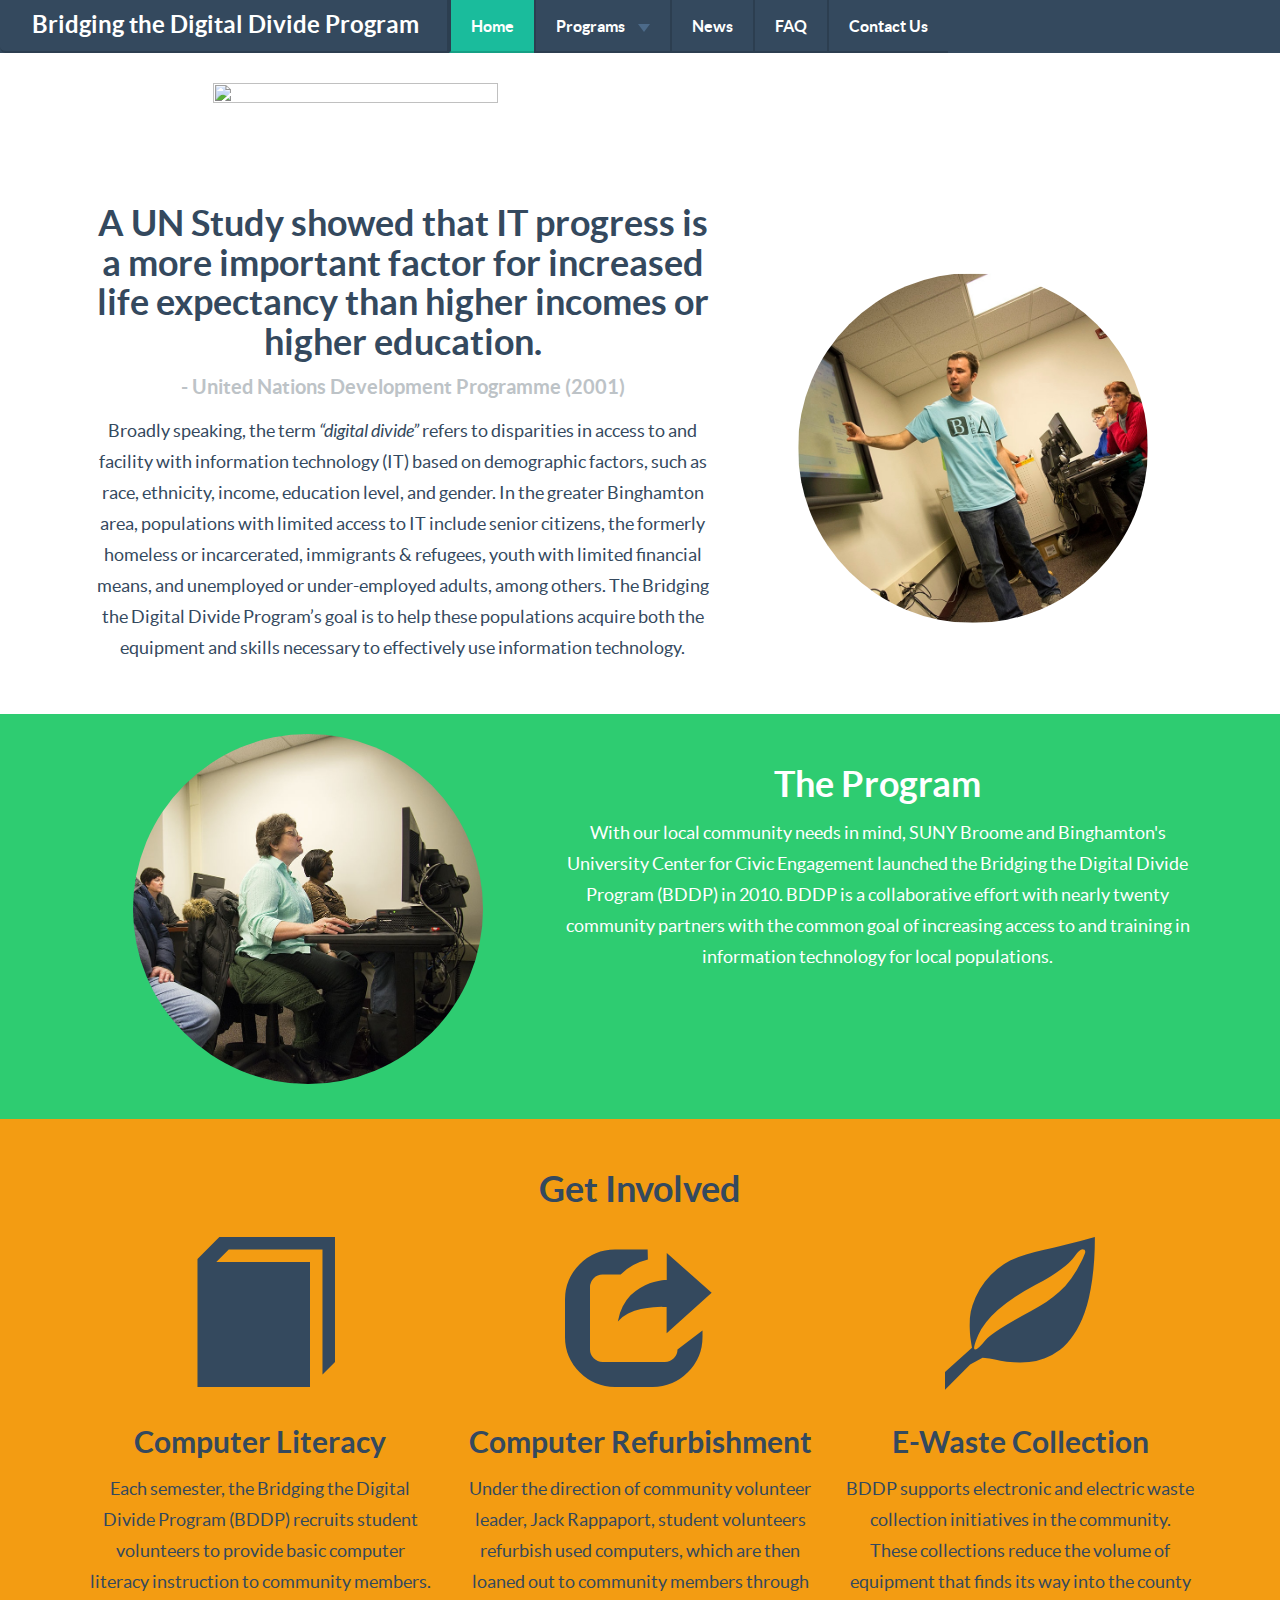
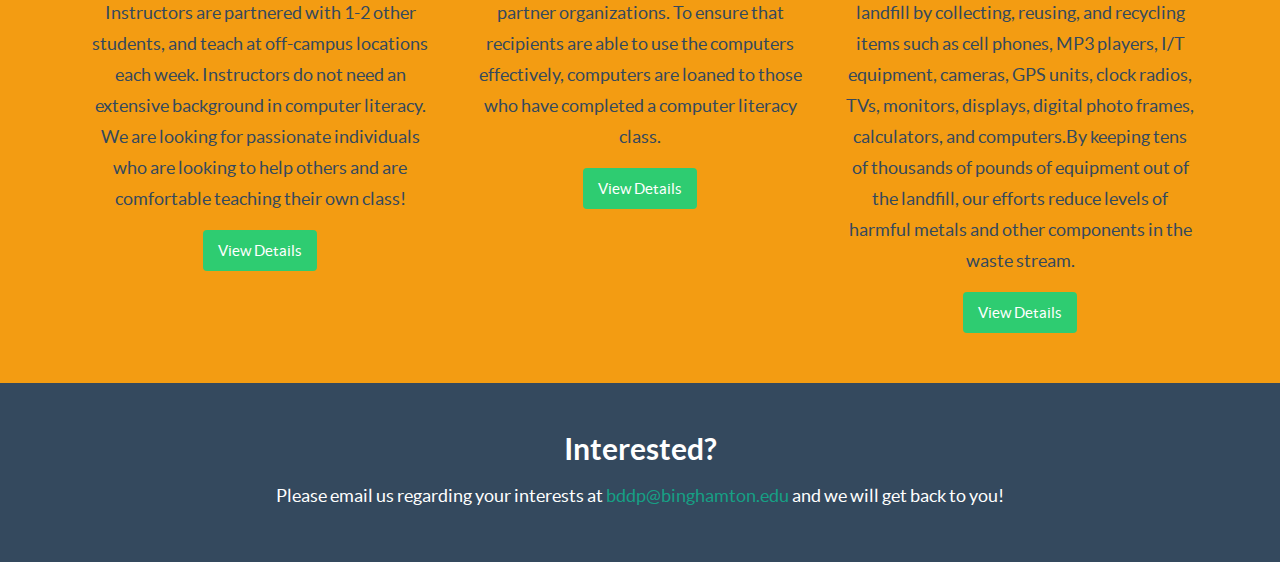
==== index.html @ 127cb9bf "Update index.html" ====
<!DOCTYPE html>
<html lang="en">
   <head>
      <meta charset="utf-8">
      <title>Bridging the Digital Divide</title>
      <meta name="viewport" content="width=device-width, initial-scale=1.0">
      <link href="bootstrap/css/bootstrap.css" rel="stylesheet">
      <link href="css/flat-ui.css" rel="stylesheet">
      <link href="css/bddp.css" rel="stylesheet">
      <link rel="shortcut icon" href="images/favicon.ico">
      <style>
         .smaller {
            font-size: 20px;
         }
         #logo {
            height: 50%;
            width: 50%;
         }
      </style>
   </head>

   <body>
    <nav class="navbar navbar-inverse navbar-fixed-top" role="navigation">
      <!-- brand and toggle get grouped for better mobile display -->
         <div class="navbar-header">
            <a class="navbar-brand" href="index.html">Bridging the Digital Divide Program</a>
            <button type="button" class="navbar-toggle" data-toggle="collapse" data-target=".navbar-ex1-collapse">
               <span class="sr-only">Toggle navigation</span>
               <span class="icon-bar"></span>
               <span class="icon-bar"></span>
               <span class="icon-bar"></span>
            </button>
         </div>

         <div class="collapse navbar-collapse navbar-ex1-collapse">
            <ul class="nav navbar-nav">
               <li class="active"><a href="index.html">Home</a></li>
               <li class="dropdown">
                  <a class="dropdown-toggle" data-toggle="dropdown" href="#">Programs <span class="caret"></span></a>
                  <ul class="dropdown-menu">
                     <li><a href="literacy.html">Computer Literacy</a></li>
                     <li><a href="refurbishment.html">Computer Refurbishment</a></li>
                     <li><a href="ewaste.html">E-Waste</a></li>
                  </ul>
               </li>
               <li><a href="news.html">News</a></li>
               <li><a href="faq.html">FAQ</a></li>
               <li><a href="contact.html">Contact Us</a></li>
            </ul>
         </div>
      </nav> 

    <div class="row jumbotron" id="index">
       <div class="container">
          <img class="img-responsive" id="logo" src="http://farm8.staticflickr.com/7455/13428395164_a10d38f946_b.jpg"></img>
       </div>
    </div>
    
    <div class="row">
      <div class="container">
        <div class="col-md-7">
          <h2>A UN Study showed that IT progress is a more important factor for increased life expectancy than higher incomes or higher education.<br><span class="text-muted smaller"> - United Nations Development Programme (2001)</span></h2>
          <p>Broadly speaking, the term <em>“digital divide”</em> refers to disparities in access to and facility with information technology (IT) based on demographic factors, such as race, ethnicity, income, education level, and gender. In the greater Binghamton area, populations with limited access to IT include senior citizens, the formerly homeless or incarcerated, immigrants & refugees, youth with limited financial means, and unemployed or under-employed adults, among others. The Bridging the Digital Divide Program’s goal is to help these populations acquire both the equipment and skills necessary to effectively use information technology.</p>
        </div>
        <div class="col-md-5">
          <img class="img-circle" src="images/photos/BDDP11.jpg" style="height:350px;width=350px;margin-top:100px"></img> 
        </div>
      </div>
    </div>

    <div class="row emerald">
      <div class="container">
        <div class="col-md-5">
          <img class="img-circle" src="images/photos/CROPPED1.jpg" style="height:350px;width=350px"></img> 
        </div>
        <div class="col-md-7">
          <h2>The Program</h2>
          <p>With our local community needs in mind, SUNY Broome and Binghamton's University Center for Civic Engagement launched the Bridging the Digital Divide Program (BDDP) in 2010. BDDP is a collaborative effort with nearly twenty community partners with the common goal of increasing access to and training in information technology for local populations.</p>
        </div>
      </div>
    </div>

    <div class="row orange">
      <div class="container">
        <h2 class="center">Get Involved</h2>
      
        <div class="col-md-4 ">
          <span class="glyphicon glyphicon-book"></span> 
          <h3>Computer Literacy</h3>
          <p>Each semester, the Bridging the Digital Divide Program (BDDP) recruits student volunteers to provide basic computer literacy instruction to community members. Instructors are partnered with 1-2 other students, and teach at off-campus locations each week. Instructors do not need an extensive background in computer literacy. We are looking for passionate individuals who are looking to help others and are comfortable teaching their own class!</p>
          <p><a href="literacy.html" class="btn btn-success">View Details</a></p>
        </div>

        <div class="col-md-4">
          <span class="glyphicon glyphicon-share"></span>
          <h3>Computer Refurbishment</h3>
          <p>Under the direction of community volunteer leader, Jack Rappaport, student volunteers refurbish used computers, which are then loaned out to community members through partner organizations. To ensure that recipients are able to use the computers effectively, computers are loaned to those who have completed a computer literacy class.</p>
          <p><a href="refurbishment.html" class="btn btn-success">View Details</a></p>
        </div>
          
        <div class="col-md-4">
            <span class="glyphicon glyphicon-leaf"></span>
            <h3>E-Waste Collection</h3>
            <p>BDDP supports electronic and electric waste collection initiatives in the community. These collections reduce the volume of equipment that finds its way into the county landfill by collecting, reusing, and recycling  items such as cell phones, MP3 players, I/T equipment, cameras, GPS units, clock radios, TVs, monitors, displays, digital photo frames, calculators, and computers.By keeping tens of thousands of pounds of equipment out of the landfill, our efforts reduce levels of harmful metals and other components in the waste stream.</p>
            <p><a href="ewaste.html" class="btn btn-success">View Details</a></p>
          </div>
        </div>
      </div>
    </div>

    <div class="row asphalt">
      <div class="container">
        <div class="col-md-12">
            <h3>Interested?</h3>
            <p>Please email us regarding your interests at <a href="mailto:bddp@binghamton.edu">bddp@binghamton.edu</a> and we will get back to you!<p>
          </div>
        </div>
    </div>
  <!-- div for container -->
  </div>




   <!-- Load JS here for greater good =============================-->
      <script src="js/jquery-1.8.3.min.js"></script>
      <script src="js/jquery-ui-1.10.3.custom.min.js"></script>
      <script src="js/jquery.ui.touch-punch.min.js"></script>
      <script src="js/bootstrap.min.js"></script>
      <script src="js/bootstrap-select.js"></script>
      <script src="js/bootstrap-switch.js"></script>
      <script src="js/flatui-checkbox.js"></script>
      <script src="js/flatui-radio.js"></script>
      <script src="js/jquery.tagsinput.js"></script>
      <script src="js/jquery.placeholder.js"></script>
   </body>
</html>
---- css/flat-ui.css ----
@font-face {
  font-family: 'Lato';
  src: url('../fonts/lato/lato-black-webfont.eot');
  src: url('../fonts/lato/lato-black-webfont.eot?#iefix') format('embedded-opentype'), url('../fonts/lato/lato-black-webfont.woff') format('woff'), url('../fonts/lato/lato-black-webfont.ttf') format('truetype'), url('../fonts/lato/lato-black-webfont.svg#latoblack') format('svg');
  font-weight: 900;
  font-style: normal;
}
@font-face {
  font-family: 'Lato';
  src: url('../fonts/lato/lato-bold-webfont.eot');
  src: url('../fonts/lato/lato-bold-webfont.eot?#iefix') format('embedded-opentype'), url('../fonts/lato/lato-bold-webfont.woff') format('woff'), url('../fonts/lato/lato-bold-webfont.ttf') format('truetype'), url('../fonts/lato/lato-bold-webfont.svg#latobold') format('svg');
  font-weight: bold;
  font-style: normal;
}
@font-face {
  font-family: 'Lato';
  src: url('../fonts/lato/lato-bolditalic-webfont.eot');
  src: url('../fonts/lato/lato-bolditalic-webfont.eot?#iefix') format('embedded-opentype'), url('../fonts/lato/lato-bolditalic-webfont.woff') format('woff'), url('../fonts/lato/lato-bolditalic-webfont.ttf') format('truetype'), url('../fonts/lato/lato-bolditalic-webfont.svg#latobold_italic') format('svg');
  font-weight: bold;
  font-style: italic;
}
@font-face {
  font-family: 'Lato';
  src: url('../fonts/lato/lato-italic-webfont.eot');
  src: url('../fonts/lato/lato-italic-webfont.eot?#iefix') format('embedded-opentype'), url('../fonts/lato/lato-italic-webfont.woff') format('woff'), url('../fonts/lato/lato-italic-webfont.ttf') format('truetype'), url('../fonts/lato/lato-italic-webfont.svg#latoitalic') format('svg');
  font-weight: normal;
  font-style: italic;
}
@font-face {
  font-family: 'Lato';
  src: url('../fonts/lato/lato-light-webfont.eot');
  src: url('../fonts/lato/lato-light-webfont.eot?#iefix') format('embedded-opentype'), url('../fonts/lato/lato-light-webfont.woff') format('woff'), url('../fonts/lato/lato-light-webfont.ttf') format('truetype'), url('../fonts/lato/lato-light-webfont.svg#latolight') format('svg');
  font-weight: 300;
  font-style: normal;
}
@font-face {
  font-family: 'Lato';
  src: url('../fonts/lato/lato-regular-webfont.eot');
  src: url('../fonts/lato/lato-regular-webfont.eot?#iefix') format('embedded-opentype'), url('../fonts/lato/lato-regular-webfont.woff') format('woff'), url('../fonts/lato/lato-regular-webfont.ttf') format('truetype'), url('../fonts/lato/lato-regular-webfont.svg#latoregular') format('svg');
  font-weight: normal;
  font-style: normal;
}
@font-face {
  font-family: 'Flat-UI-Icons';
  src: url('../fonts/Flat-UI-Icons.eot');
  src: url('../fonts/Flat-UI-Icons.eot?#iefix') format('embedded-opentype'), url('../fonts/Flat-UI-Icons.woff') format('woff'), url('../fonts/Flat-UI-Icons.ttf') format('truetype'), url('../fonts/Flat-UI-Icons.svg#Flat-UI-Icons') format('svg');
  font-weight: normal;
  font-style: normal;
}
/* Use the following CSS code if you want to use data attributes for inserting your icons */
[data-icon]:before {
  font-family: 'Flat-UI-Icons';
  content: attr(data-icon);
  speak: none;
  font-weight: normal;
  font-variant: normal;
  text-transform: none;
  -webkit-font-smoothing: antialiased;
}
/* Use the following CSS code if you want to have a class per icon */
/*
Instead of a list of all class selectors,
you can use the generic selector below, but it's slower:
[class*="fui-"] {
*/
.fui-arrow-right,
.fui-arrow-left,
.fui-cmd,
.fui-check-inverted,
.fui-heart,
.fui-location,
.fui-plus,
.fui-check,
.fui-cross,
.fui-list,
.fui-new,
.fui-video,
.fui-photo,
.fui-volume,
.fui-time,
.fui-eye,
.fui-chat,
.fui-search,
.fui-user,
.fui-mail,
.fui-lock,
.fui-gear,
.fui-radio-unchecked,
.fui-radio-checked,
.fui-checkbox-unchecked,
.fui-checkbox-checked,
.fui-calendar-solid,
.fui-pause,
.fui-play,
.fui-check-inverted-2 {
  display: inline-block;
  font-family: 'Flat-UI-Icons';
  speak: none;
  font-style: normal;
  font-weight: normal;
  font-variant: normal;
  text-transform: none;
  -webkit-font-smoothing: antialiased;
}
.fui-arrow-right:before {
  content: "\e02c";
}
.fui-arrow-left:before {
  content: "\e02d";
}
.fui-cmd:before {
  content: "\e02f";
}
.fui-check-inverted:before {
  content: "\e006";
}
.fui-heart:before {
  content: "\e007";
}
.fui-location:before {
  content: "\e008";
}
.fui-plus:before {
  content: "\e009";
}
.fui-check:before {
  content: "\e00a";
}
.fui-cross:before {
  content: "\e00b";
}
.fui-list:before {
  content: "\e00c";
}
.fui-new:before {
  content: "\e00d";
}
.fui-video:before {
  content: "\e00e";
}
.fui-photo:before {
  content: "\e00f";
}
.fui-volume:before {
  content: "\e010";
}
.fui-time:before {
  content: "\e011";
}
.fui-eye:before {
  content: "\e012";
}
.fui-chat:before {
  content: "\e013";
}
.fui-search:before {
  content: "\e01c";
}
.fui-user:before {
  content: "\e01d";
}
.fui-mail:before {
  content: "\e01e";
}
.fui-lock:before {
  content: "\e01f";
}
.fui-gear:before {
  content: "\e024";
}
.fui-radio-unchecked:before {
  content: "\e02b";
}
.fui-radio-checked:before {
  content: "\e032";
}
.fui-checkbox-unchecked:before {
  content: "\e033";
}
.fui-checkbox-checked:before {
  content: "\e034";
}
.fui-calendar-solid:before {
  content: "\e022";
}
.fui-pause:before {
  content: "\e03b";
}
.fui-play:before {
  content: "\e03c";
}
.fui-check-inverted-2:before {
  content: "\e000";
}
.dropdown-arrow-inverse {
  border-bottom-color: #34495e !important;
  border-top-color: #34495e !important;
}
body {
  font-family: "Lato", Helvetica, Arial, sans-serif;
  font-size: 18px;
  line-height: 1.72222;
  color: #34495e;
  background-color: #ffffff;
}
a {
  color: #16a085;
  text-decoration: none;
  -webkit-transition: 0.25s;
  transition: 0.25s;
}
a:hover,
a:focus {
  color: #1abc9c;
  text-decoration: none;
}
.img-rounded {
  border-radius: 6px;
}
.img-comment {
  font-size: 20px;
  line-height: 1.72222;
  font-style: italic;
  margin: 24px 0;
}
p {
  font-size: 18px;
  line-height: 1.72222;
  margin: 0 0 15px;
}
.lead {
  margin-bottom: 30px;
  font-size: 28px;
  line-height: 1.46428571;
  font-weight: 300;
}
@media (min-width: 768px) {
  .lead {
    font-size: 30.006px;
  }
}
small,
.small {
  font-size: 83%;
  line-height: 2.067;
}
.text-muted {
  color: #bdc3c7;
}
.text-inverse {
  color: #ffffff;
}
.text-primary {
  color: #1abc9c;
}
.text-primary:hover {
  color: #15967d;
}
.text-warning {
  color: #f1c40f;
}
.text-warning:hover {
  color: #c19d0c;
}
.text-danger {
  color: #e74c3c;
}
.text-danger:hover {
  color: #b93d30;
}
.text-success {
  color: #2ecc71;
}
.text-success:hover {
  color: #25a35a;
}
.text-info {
  color: #3498db;
}
.text-info:hover {
  color: #2a7aaf;
}
h1,
h2,
h3,
h4,
h5,
h6,
.h1,
.h2,
.h3,
.h4,
.h5,
.h6 {
  font-family: "Lato", Helvetica, Arial, sans-serif;
  font-weight: 700;
  line-height: 1.1;
  color: inherit;
}
h1 small,
h2 small,
h3 small,
h4 small,
h5 small,
h6 small,
.h1 small,
.h2 small,
.h3 small,
.h4 small,
.h5 small,
.h6 small {
  color: #e7e9ec;
}
h1,
h2,
h3 {
  margin-top: 30px;
  margin-bottom: 15px;
}
h4,
h5,
h6 {
  margin-top: 15px;
  margin-bottom: 15px;
}
h6 {
  font-weight: normal;
}
h1,
.h1 {
  font-size: 61px;
}
h2,
.h2 {
  font-size: 53px;
}
h3,
.h3 {
  font-size: 40px;
}
h4,
.h4 {
  font-size: 29px;
}
h5,
.h5 {
  font-size: 29px;
}
h6,
.h6 {
  font-size: 24px;
}
.page-header {
  padding-bottom: 14px;
  margin: 60px 0 30px;
  border-bottom: 1px solid #e7e9ec;
}
ul,
ol {
  margin-bottom: 15px;
}
dl {
  margin-bottom: 30px;
}
dt,
dd {
  line-height: 1.72222;
}
@media (min-width: 768px) {
  .dl-horizontal dt {
    width: 160px;
  }
  .dl-horizontal dd {
    margin-left: 180px;
  }
}
abbr[title],
abbr[data-original-title] {
  border-bottom: 1px dotted #bdc3c7;
}
blockquote {
  border-left: 3px solid #e7e9ec;
  padding: 0 0 0 16px;
  margin: 0 0 30px;
}
blockquote p {
  font-size: 20px;
  line-height: 1.55;
  font-weight: normal;
  margin-bottom: .4em;
}
blockquote small {
  font-size: 18px;
  line-height: 1.72222;
  font-style: italic;
  color: inherit;
}
blockquote small:before {
  content: "";
}
blockquote.pull-right {
  padding-right: 16px;
  padding-left: 0;
  border-right: 3px solid #e7e9ec;
  border-left: 0;
}
blockquote.pull-right small:after {
  content: "";
}
address {
  margin-bottom: 30px;
  line-height: 1.72222;
}
code,
kdb,
pre,
samp {
  font-family: Monaco, Menlo, Consolas, "Courier New", monospace;
}
code {
  font-size: 75%;
  color: #c7254e;
  background-color: #f9f2f4;
  border-radius: 4px;
}
pre {
  padding: 8px;
  margin: 0 0 15px;
  font-size: 13px;
  line-height: 1.72222;
  color: inherit;
  background-color: #ffffff;
  border: 2px solid #e7e9ec;
  border-radius: 6px;
  white-space: pre;
}
.pre-scrollable {
  max-height: 340px;
}
.btn {
  border: none;
  font-size: 15px;
  font-weight: normal;
  line-height: 1.4;
  border-radius: 4px;
  padding: 10px 15px;
  -webkit-font-smoothing: subpixel-antialiased;
  -webkit-transition: 0.25s linear;
  transition: 0.25s linear;
}
.btn:hover,
.btn:focus {
  color: #ffffff;
}
.btn:active,
.btn.active {
  outline: none;
  -webkit-box-shadow: none;
  box-shadow: none;
}
.btn.disabled,
.btn[disabled],
fieldset[disabled] .btn {
  background-color: #bdc3c7;
  color: rgba(255, 255, 255, 0.75);
  opacity: 0.7;
  filter: alpha(opacity=70);
}
.btn > [class^="fui-"] {
  margin: 0 1px;
  position: relative;
  line-height: 1;
  top: 1px;
}
.btn-xs.btn > [class^="fui-"] {
  font-size: 11px;
  top: 0;
}
.btn-hg.btn > [class^="fui-"] {
  top: 2px;
}
.btn-default {
  color: #ffffff;
  background-color: #bdc3c7;
}
.btn-default:hover,
.btn-default:focus,
.btn-default:active,
.btn-default.active,
.open .dropdown-toggle.btn-default {
  color: #ffffff;
  background-color: #cacfd2;
  border-color: #cacfd2;
}
.btn-default:active,
.btn-default.active,
.open .dropdown-toggle.btn-default {
  background: #a1a6a9;
}
.btn-default.disabled,
.btn-default[disabled],
fieldset[disabled] .btn-default,
.btn-default.disabled:hover,
.btn-default[disabled]:hover,
fieldset[disabled] .btn-default:hover,
.btn-default.disabled:focus,
.btn-default[disabled]:focus,
fieldset[disabled] .btn-default:focus,
.btn-default.disabled:active,
.btn-default[disabled]:active,
fieldset[disabled] .btn-default:active,
.btn-default.disabled.active,
.btn-default[disabled].active,
fieldset[disabled] .btn-default.active {
  background-color: #bdc3c7;
}
.btn-primary {
  color: #ffffff;
  background-color: #1abc9c;
}
.btn-primary:hover,
.btn-primary:focus,
.btn-primary:active,
.btn-primary.active,
.open .dropdown-toggle.btn-primary {
  color: #ffffff;
  background-color: #48c9b0;
  border-color: #48c9b0;
}
.btn-primary:active,
.btn-primary.active,
.open .dropdown-toggle.btn-primary {
  background: #16a085;
}
.btn-primary.disabled,
.btn-primary[disabled],
fieldset[disabled] .btn-primary,
.btn-primary.disabled:hover,
.btn-primary[disabled]:hover,
fieldset[disabled] .btn-primary:hover,
.btn-primary.disabled:focus,
.btn-primary[disabled]:focus,
fieldset[disabled] .btn-primary:focus,
.btn-primary.disabled:active,
.btn-primary[disabled]:active,
fieldset[disabled] .btn-primary:active,
.btn-primary.disabled.active,
.btn-primary[disabled].active,
fieldset[disabled] .btn-primary.active {
  background-color: #1abc9c;
}
.btn-info {
  color: #ffffff;
  background-color: #3498db;
}
.btn-info:hover,
.btn-info:focus,
.btn-info:active,
.btn-info.active,
.open .dropdown-toggle.btn-info {
  color: #ffffff;
  background-color: #5dade2;
  border-color: #5dade2;
}
.btn-info:active,
.btn-info.active,
.open .dropdown-toggle.btn-info {
  background: #2c81ba;
}
.btn-info.disabled,
.btn-info[disabled],
fieldset[disabled] .btn-info,
.btn-info.disabled:hover,
.btn-info[disabled]:hover,
fieldset[disabled] .btn-info:hover,
.btn-info.disabled:focus,
.btn-info[disabled]:focus,
fieldset[disabled] .btn-info:focus,
.btn-info.disabled:active,
.btn-info[disabled]:active,
fieldset[disabled] .btn-info:active,
.btn-info.disabled.active,
.btn-info[disabled].active,
fieldset[disabled] .btn-info.active {
  background-color: #3498db;
}
.btn-danger {
  color: #ffffff;
  background-color: #e74c3c;
}
.btn-danger:hover,
.btn-danger:focus,
.btn-danger:active,
.btn-danger.active,
.open .dropdown-toggle.btn-danger {
  color: #ffffff;
  background-color: #ec7063;
  border-color: #ec7063;
}
.btn-danger:active,
.btn-danger.active,
.open .dropdown-toggle.btn-danger {
  background: #c44133;
}
.btn-danger.disabled,
.btn-danger[disabled],
fieldset[disabled] .btn-danger,
.btn-danger.disabled:hover,
.btn-danger[disabled]:hover,
fieldset[disabled] .btn-danger:hover,
.btn-danger.disabled:focus,
.btn-danger[disabled]:focus,
fieldset[disabled] .btn-danger:focus,
.btn-danger.disabled:active,
.btn-danger[disabled]:active,
fieldset[disabled] .btn-danger:active,
.btn-danger.disabled.active,
.btn-danger[disabled].active,
fieldset[disabled] .btn-danger.active {
  background-color: #e74c3c;
}
.btn-success {
  color: #ffffff;
  background-color: #2ecc71;
}
.btn-success:hover,
.btn-success:focus,
.btn-success:active,
.btn-success.active,
.open .dropdown-toggle.btn-success {
  color: #ffffff;
  background-color: #58d68d;
  border-color: #58d68d;
}
.btn-success:active,
.btn-success.active,
.open .dropdown-toggle.btn-success {
  background: #27ad60;
}
.btn-success.disabled,
.btn-success[disabled],
fieldset[disabled] .btn-success,
.btn-success.disabled:hover,
.btn-success[disabled]:hover,
fieldset[disabled] .btn-success:hover,
.btn-success.disabled:focus,
.btn-success[disabled]:focus,
fieldset[disabled] .btn-success:focus,
.btn-success.disabled:active,
.btn-success[disabled]:active,
fieldset[disabled] .btn-success:active,
.btn-success.disabled.active,
.btn-success[disabled].active,
fieldset[disabled] .btn-success.active {
  background-color: #2ecc71;
}
.btn-warning {
  color: #ffffff;
  background-color: #f1c40f;
}
.btn-warning:hover,
.btn-warning:focus,
.btn-warning:active,
.btn-warning.active,
.open .dropdown-toggle.btn-warning {
  color: #ffffff;
  background-color: #f5d313;
  border-color: #f5d313;
}
.btn-warning:active,
.btn-warning.active,
.open .dropdown-toggle.btn-warning {
  background: #cda70d;
}
.btn-warning.disabled,
.btn-warning[disabled],
fieldset[disabled] .btn-warning,
.btn-warning.disabled:hover,
.btn-warning[disabled]:hover,
fieldset[disabled] .btn-warning:hover,
.btn-warning.disabled:focus,
.btn-warning[disabled]:focus,
fieldset[disabled] .btn-warning:focus,
.btn-warning.disabled:active,
.btn-warning[disabled]:active,
fieldset[disabled] .btn-warning:active,
.btn-warning.disabled.active,
.btn-warning[disabled].active,
fieldset[disabled] .btn-warning.active {
  background-color: #f1c40f;
}
.btn-inverse {
  color: #ffffff;
  background-color: #34495e;
}
.btn-inverse:hover,
.btn-inverse:focus,
.btn-inverse:active,
.btn-inverse.active,
.open .dropdown-toggle.btn-inverse {
  color: #ffffff;
  background-color: #415b76;
  border-color: #415b76;
}
.btn-inverse:active,
.btn-inverse.active,
.open .dropdown-toggle.btn-inverse {
  background: #2c3e50;
}
.btn-inverse.disabled,
.btn-inverse[disabled],
fieldset[disabled] .btn-inverse,
.btn-inverse.disabled:hover,
.btn-inverse[disabled]:hover,
fieldset[disabled] .btn-inverse:hover,
.btn-inverse.disabled:focus,
.btn-inverse[disabled]:focus,
fieldset[disabled] .btn-inverse:focus,
.btn-inverse.disabled:active,
.btn-inverse[disabled]:active,
fieldset[disabled] .btn-inverse:active,
.btn-inverse.disabled.active,
.btn-inverse[disabled].active,
fieldset[disabled] .btn-inverse.active {
  background-color: #34495e;
}
.btn-embossed {
  -webkit-box-shadow: inset 0 -2px 0 rgba(0, 0, 0, 0.15);
  box-shadow: inset 0 -2px 0 rgba(0, 0, 0, 0.15);
}
.btn-embossed.active,
.btn-embossed:active {
  -webkit-box-shadow: inset 0 2px 0 rgba(0, 0, 0, 0.15);
  box-shadow: inset 0 2px 0 rgba(0, 0, 0, 0.15);
}
.btn-wide {
  min-width: 140px;
  padding-left: 30px;
  padding-right: 30px;
}
.btn-link {
  color: #16a085;
}
.btn-link:hover,
.btn-link:focus {
  color: #1abc9c;
  text-decoration: underline;
  background-color: transparent;
}
.btn-link[disabled]:hover,
fieldset[disabled] .btn-link:hover,
.btn-link[disabled]:focus,
fieldset[disabled] .btn-link:focus {
  color: #bdc3c7;
  text-decoration: none;
}
.btn-hg {
  padding: 13px 20px;
  font-size: 22px;
  line-height: 1.227;
  border-radius: 6px;
}
.btn-lg {
  padding: 10px 19px;
  font-size: 17px;
  line-height: 1.471;
  border-radius: 6px;
}
.btn-sm {
  padding: 9px 13px;
  font-size: 13px;
  line-height: 1.385;
  border-radius: 4px;
}
.btn-xs {
  padding: 6px 9px;
  font-size: 12px;
  line-height: 1.083;
  border-radius: 3px;
}
.btn-tip {
  font-weight: 300;
  padding-left: 10px;
  font-size: 92%;
}
.btn-block {
  white-space: normal;
}
.btn-default .caret {
  border-top-color: #ffffff;
}
.btn-primary .caret,
.btn-success .caret,
.btn-warning .caret,
.btn-danger .caret,
.btn-info .caret {
  border-top-color: #ffffff;
}
.dropup .btn-default .caret {
  border-bottom-color: #ffffff;
}
.dropup .btn-primary .caret,
.dropup .btn-success .caret,
.dropup .btn-warning .caret,
.dropup .btn-danger .caret,
.dropup .btn-info .caret {
  border-bottom-color: #ffffff;
}
.btn-group-xs > .btn {
  padding: 6px 9px;
  font-size: 12px;
  line-height: 1.083;
  border-radius: 3px;
}
.btn-group-sm > .btn {
  padding: 9px 13px;
  font-size: 13px;
  line-height: 1.385;
  border-radius: 4px;
}
.btn-group-lg > .btn {
  padding: 10px 19px;
  font-size: 17px;
  line-height: 1.471;
  border-radius: 6px;
}
.btn-group-gh > .btn {
  padding: 13px 20px;
  font-size: 22px;
  line-height: 1.227;
  border-radius: 6px;
}
.btn-group > .btn + .btn {
  margin-left: 0;
}
.btn-group > .btn + .dropdown-toggle {
  border-left: 2px solid rgba(52, 73, 94, 0.15);
  padding-left: 12px;
  padding-right: 12px;
}
.btn-group > .btn + .dropdown-toggle .caret {
  margin-left: 3px;
  margin-right: 3px;
}
.btn-group > .btn.btn-gh + .dropdown-toggle .caret {
  margin-left: 7px;
  margin-right: 7px;
}
.btn-group > .btn.btn-sm + .dropdown-toggle .caret {
  margin-left: 0;
  margin-right: 0;
}
.dropdown-toggle .caret {
  margin-left: 8px;
}
.btn-group > .btn,
.btn-group > .dropdown-menu,
.btn-group > .popover {
  font-weight: 400;
}
.btn-group:focus .dropdown-toggle {
  outline: none;
  -webkit-transition: 0.25s;
  transition: 0.25s;
}
.btn-group.open .dropdown-toggle {
  color: rgba(255, 255, 255, 0.75);
  -webkit-box-shadow: none;
  box-shadow: none;
}
.btn-toolbar .btn.active {
  color: #ffffff;
}
.btn-toolbar .btn > [class^="fui-"] {
  font-size: 16px;
  margin: 0 1px;
}
.caret {
  border-width: 8px 6px;
  border-bottom-color: #34495e;
  border-top-color: #34495e;
  border-style: solid;
  border-bottom-style: none;
  -webkit-transition: 0.25s;
  transition: 0.25s;
  -webkit-transform: scale(1.001);
  -ms-transform: scale(1.001);
  transform: scale(1.001);
}
.dropup .caret,
.dropup .btn-lg .caret,
.navbar-fixed-bottom .dropdown .caret {
  border-bottom-width: 8px;
}
.btn-lg .caret {
  border-top-width: 8px;
  border-right-width: 6px;
  border-left-width: 6px;
}
.navbar {
  font-size: 16px;
  border-radius: 6px;
  border: none;
}
.navbar .navbar-brand {
  border-radius: 6px 0 0 6px;
  color: #526476;
  font-size: 24px;
  line-height: 29.55px;
  font-weight: 700;
  padding: 23px 28px 24px 17px;
  text-shadow: none;
  display: inline-block;
}
.navbar .navbar-brand:hover,
.navbar .navbar-brand:focus {
  color: #1abc9c;
}
.navbar .navbar-brand[class*="fui-"] {
  font-weight: normal;
}
.navbar .navbar-brand small {
  line-height: 1;
}
.navbar .nav {
  margin-right: 0;
  display: inline-block;
  float: left;
}
.navbar .nav > li {
  position: relative;
  display: inline-block;
}
.navbar .nav > li:hover > ul {
  opacity: 1;
  top: 100%;
  visibility: visible;
  z-index: 100;
  -webkit-transform: scale(1, 1);
  display: block\9;
}
.navbar .nav > li.active > a,
.navbar .nav > li.active > a:hover,
.navbar .nav > li.active > a:focus {
  background: none;
  color: #1abc9c;
  -webkit-box-shadow: none;
  box-shadow: none;
}
.navbar .nav > li:first-child {
  border-radius: 6px 6px 0 0;
}
.navbar .nav > li:last-child {
  border-radius: 0 0 6px 6px;
}
.navbar .nav > li > ul {
  padding-top: 13px;
  top: 80%;
  padding-left: 0;
}
.navbar .nav > li > ul:before {
  content: "";
  border-style: solid;
  border-width: 0 9px 9px 9px;
  border-color: transparent transparent #34495e transparent;
  height: 0;
  position: absolute;
  left: 15px;
  top: 5px;
  width: 0;
  -webkit-transform: rotate(360deg);
}
.navbar .nav > li > ul li:hover ul {
  opacity: 1;
  -webkit-transform: scale(1, 1);
  visibility: visible;
  display: block\9;
}
.navbar .nav > li > ul li ul {
  left: 100%;
}
.navbar .nav > li > a {
  color: #526476;
  display: inline-block;
  font-weight: 700;
  font-size: 15px;
  line-height: 28px;
  padding: 22px 20px;
  text-shadow: none;
  -webkit-transition: background-color .25s, color .25s, border-bottom-color .25s;
  transition: background-color .25s, color .25s, border-bottom-color .25s;
}
.navbar .nav > li > a:hover,
.navbar .nav > li > a:focus {
  color: #1abc9c;
  background-color: transparent;
}
.navbar .nav > li > a[class*="fui-"] {
  font-size: 24px;
  font-weight: normal;
}
.navbar .nav > li > a > [class*="fui-"] {
  font-size: 24px;
  margin: -4px 0 0;
  position: relative;
  top: 4px;
}
.navbar .nav > li > a > [class*="fui-"] + * {
  margin-left: 12px;
}
.navbar .nav ul {
  border-radius: 4px;
  left: 0;
  list-style-type: none;
  margin-left: 0;
  opacity: 0;
  position: absolute;
  top: 0;
  width: 234px;
  -webkit-transform: scale(1, 0.99);
  -webkit-transform-origin: 0 0;
  visibility: hidden;
  -webkit-transition: 0.25s ease-out;
  transition: 0.25s ease-out;
}
.navbar .nav ul ul {
  left: 95%;
  padding-left: 5px;
}
.navbar .nav ul li {
  background-color: #34495e;
  padding: 0 3px 3px;
  position: relative;
}
.navbar .nav ul li:first-child {
  border-radius: 6px 6px 0 0;
  padding-top: 3px;
}
.navbar .nav ul li:last-child {
  border-radius: 0 0 6px 6px;
}
.navbar .nav ul li.active > a,
.navbar .nav ul li.active > a:hover,
.navbar .nav ul li.active > a:focus {
  background-color: #1abc9c;
  color: #ffffff;
  padding-left: 9px;
  padding-right: 9px;
}
.navbar .nav ul li.active + li > a {
  padding-left: 9px;
  padding-right: 9px;
}
.navbar .nav ul a {
  border-radius: 2px;
  color: #ffffff;
  display: block;
  font-size: 14px;
  padding: 6px 9px;
  text-decoration: none;
}
.navbar .nav ul a:hover {
  background-color: #1abc9c;
}
.navbar .nav.navbar-left li:first-child a {
  border-radius: 6px 0 0 6px;
  border-left: none;
}
.navbar .btn-navbar {
  background: none;
  border: none;
  color: #34495e;
  margin: 18px 15px;
  padding: 3px 15px;
  text-shadow: none;
  display: none;
}
.navbar .btn-navbar:hover,
.navbar .btn-navbar:focus {
  background: none;
  color: #1abc9c;
}
.navbar .btn-navbar:before {
  content: "\e00c";
  font-family: "Flat-UI-Icons";
  font-size: 23px;
  font-style: normal;
  font-weight: normal;
  -webkit-font-smoothing: antialiased;
}
.navbar .btn-navbar .icon-bar {
  display: none;
}
.navbar-default {
  background: #eceef0;
  border: none;
  padding-left: 0;
  padding-right: 0;
  border-radius: 6px;
}
.navbar-inverse {
  background: #34495e;
  font-size: 17px;
}
.navbar-inverse .navbar-brand {
  border-bottom: 2px solid #2c3e50;
  border-right: 2px solid #2c3e50;
  color: #ffffff;
  padding: 10px 28px 11px 32px;
}
.navbar-inverse .btn-navbar {
  color: #ffffff;
  margin: 7px 10px;
}
.navbar-inverse .btn-icon {
  margin: 8px 5px 8px 15px;
}
.navbar-inverse .nav > li:first-child.active > a {
  padding-left: 20px;
}
.navbar-inverse .nav > li:first-child > a {
  border-left: none;
}
.navbar-inverse .nav > li.active > a,
.navbar-inverse .nav > li.active > a:hover,
.navbar-inverse .nav > li.active > a:focus {
  background-color: #1abc9c;
  border-bottom-color: #16a085;
  border-left: none;
  color: #ffffff;
  padding-left: 20px;
}
.navbar-inverse .nav > li.active + li > a {
  border-left: none;
  padding-left: 20px;
}
.navbar-inverse .nav > li > a {
  font-size: 16px;
  border-bottom: 2px solid #2c3e50;
  border-left: 2px solid #2c3e50 !important;
  color: #ffffff;
  padding: 16px 20px 15px;
  line-height: 20px;
}
.navbar-inverse .nav.navbar-right .dropdown-menu {
  left: -100%;
  margin-left: 17px;
}
.navbar-inverse .nav.navbar-right .open > .dropdown-menu:before {
  display: block !important;
}
.navbar-inverse .nav.navbar-right > li > a {
  border-radius: 0 6px 6px 0;
}
.navbar-unread,
.navbar-new {
  font-family: "Lato", Helvetica, Arial, sans-serif;
  background-color: #1abc9c;
  border-radius: 50%;
  color: #ffffff;
  font-size: 0;
  font-weight: 700;
  height: 6px;
  line-height: 14px;
  position: absolute;
  right: 12px;
  text-align: center;
  top: 28px;
  width: 6px;
  z-index: 10;
}
.active .navbar-unread,
.active .navbar-new {
  background-color: #ffffff;
  display: none;
}
.navbar-inverse .navbar-unread,
.navbar-inverse .navbar-new {
  top: 15px;
}
.navbar-new {
  background-color: #e74c3c;
  font-size: 12px;
  line-height: 17px;
  height: 18px;
  margin: -9px -1px;
  min-width: 18px;
  padding: 0 1px;
  width: auto;
  -webkit-font-smoothing: subpixel-antialiased;
}
.navbar.navbar-inverse .nav li.dropdown.open > .dropdown-toggle {
  background-color: #1abc9c;
  border-bottom-color: #16a085;
  color: #ffffff;
}
.navbar.navbar-inverse .nav li.dropdown.open > .dropdown-toggle .caret {
  border-bottom-color: #ffffff !important;
  border-top-color: #ffffff !important;
}
.navbar .nav li.dropdown.open > .dropdown-toggle {
  background: none;
  color: #1abc9c;
}
.navbar .nav li.dropdown.open > .dropdown-toggle .caret {
  border-bottom-color: #1abc9c !important;
  border-top-color: #1abc9c !important;
}
.navbar .nav li.dropdown.open .dropdown-menu {
  opacity: 1;
  top: 100%;
  visibility: visible;
  z-index: 1000;
  -webkit-transform: none;
}
.navbar .nav li.dropdown > .dropdown-toggle {
  outline: none;
}
.navbar .nav li.dropdown > .dropdown-toggle:hover .caret,
.navbar .nav li.dropdown > .dropdown-toggle:focus .caret {
  border-bottom-color: #1abc9c;
  border-top-color: #1abc9c;
}
.navbar .nav li.dropdown > .dropdown-toggle .caret {
  border-left-width: 6px;
  border-right-width: 6px;
  border-top-width: 8px;
  border-bottom-color: #4c6a89;
  border-top-color: #4c6a89;
  margin-left: 10px;
}
.navbar .nav li.dropdown .dropdown-menu {
  background-color: #34495e;
  opacity: 0;
  padding: 0;
  visibility: hidden;
}
.navbar .nav li.dropdown .dropdown-menu:before {
  display: none;
}
.navbar .nav li.dropdown .dropdown-menu:after {
  border-bottom-color: #34495e;
}
.navbar .nav li.dropdown .dropdown-menu > li > a {
  border-radius: 3px;
  color: #ffffff;
  padding: 6px 8px 8px;
}
.navbar .nav li.dropdown .dropdown-menu .divider {
  background-color: #2c3e50;
  border-bottom: none;
  margin: 2px 0 5px;
  padding: 0;
  height: 2px;
}
.navbar.navbar-inverse .navbar-form {
  border-left: 2px solid #2c3e50;
  border-bottom: 2px solid #2c3e50;
  padding: 8px 5px 8px 23px;
}
.navbar.navbar-inverse .navbar-form .input-group-btn .btn {
  background-color: #2c3e50;
  color: #4c6a89 !important;
}
.navbar.navbar-inverse .navbar-form .form-control {
  background-color: #2c3e50;
  color: #ffffff;
}
.navbar.navbar-inverse .navbar-form .form-control:-moz-placeholder {
  color: #819db9;
}
.navbar.navbar-inverse .navbar-form .form-control::-moz-placeholder {
  color: #819db9;
}
.navbar.navbar-inverse .navbar-form .form-control:-ms-input-placeholder {
  color: #819db9;
}
.navbar.navbar-inverse .navbar-form .form-control::-webkit-input-placeholder {
  color: #819db9;
}
.navbar.navbar-inverse .navbar-form .form-control.placeholder {
  color: #819db9;
}
.navbar.navbar-inverse .navbar-form .form-control:focus {
  border-color: #1abc9c;
}
.navbar.navbar-inverse .navbar-form.focus .input-group-btn .btn {
  background-color: #2c3e50 !important;
}
.navbar .navbar-form {
  margin: 0;
  padding: 20px 5px 19px 20px;
  max-width: 229px;
}
.navbar .navbar-form .form-group {
  margin-bottom: 0;
}
.navbar .navbar-form .form-control {
  background-color: #ffffff;
  border: 2px solid transparent;
  color: #526476;
  font-size: 15px;
}
.navbar .navbar-form .form-control:-moz-placeholder {
  color: #798795;
}
.navbar .navbar-form .form-control::-moz-placeholder {
  color: #798795;
}
.navbar .navbar-form .form-control:-ms-input-placeholder {
  color: #798795;
}
.navbar .navbar-form .form-control::-webkit-input-placeholder {
  color: #798795;
}
.navbar .navbar-form .form-control.placeholder {
  color: #798795;
}
.navbar .navbar-form .form-control:focus {
  border-color: #1abc9c;
}
.navbar .navbar-form .input-group-btn .btn {
  border-color: transparent;
  color: #9aa4af;
  font-size: 16px;
}
.navbar.navbar-fixed-bottom .navbar-inner .navbar-form .form-control,
.navbar.navbar-fixed-top .navbar-inner .navbar-form .form-control {
  border-radius: 50px 0 0 50px !important;
}
.navbar.navbar-fixed-bottom .navbar-inner .navbar-form .btn,
.navbar.navbar-fixed-top .navbar-inner .navbar-form .btn {
  border-radius: 0 50px 50px 0;
}
.navbar.navbar-fixed-bottom .nav > li:hover > ul {
  bottom: 100%;
  padding-bottom: 13px;
  top: auto;
}
.navbar.navbar-fixed-bottom .nav > li:hover > ul li:hover ul {
  bottom: 0;
}
.navbar.navbar-fixed-bottom .nav ul {
  bottom: 80%;
  top: auto;
}
.select {
  display: inline-block;
  margin-bottom: 10px;
}
[class*="span"] > .select[class*="span"] {
  margin-left: 0;
}
.select[class*="span"] .btn {
  width: 100%;
}
.select.select-block {
  display: block;
  float: none;
  margin-left: 0;
  width: auto;
}
.select.select-block:before,
.select.select-block:after {
  content: " ";
  /* 1 */

  display: table;
  /* 2 */

}
.select.select-block:after {
  clear: both;
}
.select.select-block .btn {
  width: 100%;
}
.select .btn {
  width: 220px;
}
.select .btn.btn-hg .filter-option {
  left: 20px;
  right: 40px;
  top: 13px;
}
.select .btn.btn-hg .caret {
  right: 20px;
}
.select .btn.btn-lg .filter-option {
  left: 18px;
  right: 38px;
}
.select .btn.btn-sm .filter-option {
  left: 13px;
  right: 33px;
}
.select .btn.btn-sm .caret {
  right: 13px;
}
.select .btn.btn-xs .filter-option {
  left: 13px;
  right: 33px;
  top: 5px;
}
.select .btn.btn-xs .caret {
  right: 13px;
}
.select .btn .filter-option {
  height: 26px;
  left: 13px;
  overflow: hidden;
  position: absolute;
  right: 33px;
  text-align: left;
  top: 10px;
}
.select .btn .caret {
  position: absolute;
  right: 16px;
  top: 50%;
  margin-top: -3px;
}
.select .btn .dropdown-toggle {
  border-radius: 6px;
}
.select .btn .dropdown-menu {
  min-width: 100%;
}
.select .btn .dropdown-menu dt {
  cursor: default;
  display: block;
  padding: 3px 20px;
}
.select .btn .dropdown-menu li:not(.disabled) > a:hover small {
  color: rgba(255, 255, 255, 0.004);
}
.select .btn .dropdown-menu li > a {
  min-height: 20px;
}
.select .btn .dropdown-menu li > a.opt {
  padding-left: 35px;
}
.select .btn .dropdown-menu li small {
  padding-left: .5em;
}
.select .btn .dropdown-menu li > dt small {
  font-weight: normal;
}
.select .btn > .disabled,
.select .btn .dropdown-menu li.disabled > a {
  cursor: default;
}
.select .caret {
  border-bottom-color: #ffffff;
  border-top-color: #ffffff;
}
textarea {
  font-size: 20px;
  line-height: 24px;
  padding: 5px 11px;
}
label {
  font-weight: normal;
  line-height: 1.9986363100000002em;
}
.form-control:-moz-placeholder {
  color: #b2bcc5;
}
.form-control::-moz-placeholder {
  color: #b2bcc5;
}
.form-control:-ms-input-placeholder {
  color: #b2bcc5;
}
.form-control::-webkit-input-placeholder {
  color: #b2bcc5;
}
.form-control.placeholder {
  color: #b2bcc5;
}
.form-control {
  border: 2px solid #bdc3c7;
  color: #34495e;
  font-family: "Lato", Helvetica, Arial, sans-serif;
  font-size: 15px;
  padding: 8px 12px;
  height: 42px;
  -webkit-appearance: none;
  border-radius: 6px;
  -webkit-box-shadow: none;
  box-shadow: none;
  -webkit-transition: border .25s linear, color .25s linear, background-color .25s linear;
  transition: border .25s linear, color .25s linear, background-color .25s linear;
}
.form-group.focus .form-control,
.form-control:focus {
  border-color: #1abc9c;
  outline: 0;
  -webkit-box-shadow: none;
  box-shadow: none;
}
.form-control[disabled],
.form-control[readonly],
fieldset[disabled] .form-control {
  background-color: #f4f6f6;
  border-color: #d5dbdb;
  color: #d5dbdb;
  cursor: default;
}
.form-control.flat {
  border-color: transparent;
}
.form-control.flat:hover {
  border-color: #bdc3c7;
}
.form-control.flat:focus {
  border-color: #1abc9c;
}
.input-sm {
  height: 35px;
  padding: 6px 10px;
  font-size: 13px;
  line-height: 1.72222;
  border-radius: 6px;
}
select.input-sm {
  height: 35px;
  line-height: 35px;
}
textarea.input-sm {
  height: auto;
}
.input-lg {
  height: 45px;
  padding: 10px 15px;
  font-size: 17px;
  line-height: 1.72222;
  border-radius: 6px;
}
select.input-lg {
  height: 45px;
  line-height: 45px;
}
textarea.input-lg {
  height: auto;
}
.input-hg {
  height: 53px;
  padding: 10px 16px;
  font-size: 22px;
  line-height: 1.72222;
  border-radius: 6px;
}
select.input-hg {
  height: 53px;
  line-height: 53px;
}
textarea.input-hg {
  height: auto;
}
.has-warning .help-block,
.has-warning .control-label {
  color: #f1c40f;
}
.has-warning .form-control {
  color: #f1c40f;
  border-color: #f1c40f;
  -webkit-box-shadow: none;
  box-shadow: none;
}
.has-warning .form-control:-moz-placeholder {
  color: #f1c40f;
}
.has-warning .form-control::-moz-placeholder {
  color: #f1c40f;
}
.has-warning .form-control:-ms-input-placeholder {
  color: #f1c40f;
}
.has-warning .form-control::-webkit-input-placeholder {
  color: #f1c40f;
}
.has-warning .form-control.placeholder {
  color: #f1c40f;
}
.has-warning .form-control:focus {
  border-color: #f1c40f;
  -webkit-box-shadow: none;
  box-shadow: none;
}
.has-warning .input-group-addon {
  color: #f1c40f;
  border-color: #f1c40f;
  background-color: #ffffff;
}
.has-error .help-block,
.has-error .control-label {
  color: #e74c3c;
}
.has-error .form-control {
  color: #e74c3c;
  border-color: #e74c3c;
  -webkit-box-shadow: none;
  box-shadow: none;
}
.has-error .form-control:-moz-placeholder {
  color: #e74c3c;
}
.has-error .form-control::-moz-placeholder {
  color: #e74c3c;
}
.has-error .form-control:-ms-input-placeholder {
  color: #e74c3c;
}
.has-error .form-control::-webkit-input-placeholder {
  color: #e74c3c;
}
.has-error .form-control.placeholder {
  color: #e74c3c;
}
.has-error .form-control:focus {
  border-color: #e74c3c;
  -webkit-box-shadow: none;
  box-shadow: none;
}
.has-error .input-group-addon {
  color: #e74c3c;
  border-color: #e74c3c;
  background-color: #ffffff;
}
.has-success .help-block,
.has-success .control-label {
  color: #2ecc71;
}
.has-success .form-control {
  color: #2ecc71;
  border-color: #2ecc71;
  -webkit-box-shadow: none;
  box-shadow: none;
}
.has-success .form-control:-moz-placeholder {
  color: #2ecc71;
}
.has-success .form-control::-moz-placeholder {
  color: #2ecc71;
}
.has-success .form-control:-ms-input-placeholder {
  color: #2ecc71;
}
.has-success .form-control::-webkit-input-placeholder {
  color: #2ecc71;
}
.has-success .form-control.placeholder {
  color: #2ecc71;
}
.has-success .form-control:focus {
  border-color: #2ecc71;
  -webkit-box-shadow: none;
  box-shadow: none;
}
.has-success .input-group-addon {
  color: #2ecc71;
  border-color: #2ecc71;
  background-color: #ffffff;
}
.form-group {
  position: relative;
  margin-bottom: 20px;
}
.form-group {
  position: relative;
}
.form-control + .input-icon {
  position: absolute;
  top: 2px;
  right: 2px;
  line-height: 37px;
  vertical-align: middle;
  font-size: 20px;
  color: #b2bcc5;
  background-color: #ffffff;
  padding: 0 12px 0 0;
  border-radius: 6px;
}
.input-hg + .input-icon {
  line-height: 49px;
  padding: 0 16px 0 0;
}
.input-lg + .input-icon {
  line-height: 41px;
  padding: 0 15px 0 0;
}
.input-sm + .input-icon {
  font-size: 18px;
  line-height: 30px;
  padding: 0 10px 0 0;
}
.has-success .input-icon {
  color: #2ecc71;
}
.has-warning .input-icon {
  color: #f1c40f;
}
.has-error .input-icon {
  color: #e74c3c;
}
.form-control[disabled] + .input-icon,
.form-control[readonly] + .input-icon,
fieldset[disabled] .form-control + .input-icon,
.form-control.disabled + .input-icon {
  color: #d5dbdb;
  background-color: #f4f6f6;
}
.checkbox,
.radio {
  margin-bottom: 12px;
  padding-left: 32px;
  position: relative;
  -webkit-transition: color 0.25s linear;
  transition: color 0.25s linear;
  font-size: 14px;
  line-height: 1.5;
}
.checkbox input,
.radio input {
  outline: none !important;
  display: none;
}
.checkbox .icons,
.radio .icons {
  color: #bdc3c7;
  display: block;
  height: 20px;
  left: 0;
  position: absolute;
  top: 0;
  width: 20px;
  text-align: center;
  line-height: 21px;
  font-size: 20px;
  cursor: pointer;
  -webkit-transition: color 0.25s linear;
  transition: color 0.25s linear;
}
.checkbox .icons .first-icon,
.radio .icons .first-icon,
.checkbox .icons .second-icon,
.radio .icons .second-icon {
  display: inline-table;
  position: absolute;
  left: 0;
  top: 0;
  background-color: #ffffff;
  margin: 0;
  opacity: 1;
  filter: alpha(opacity=100);
}
.checkbox .icons .second-icon,
.radio .icons .second-icon {
  opacity: 0;
  filter: alpha(opacity=0);
}
.checkbox:hover,
.radio:hover {
  -webkit-transition: color 0.25s linear;
  transition: color 0.25s linear;
}
.checkbox:hover .first-icon,
.radio:hover .first-icon {
  opacity: 0;
  filter: alpha(opacity=0);
}
.checkbox:hover .second-icon,
.radio:hover .second-icon {
  opacity: 1;
  filter: alpha(opacity=100);
}
.checkbox.checked,
.radio.checked {
  color: #1abc9c;
}
.checkbox.checked .first-icon,
.radio.checked .first-icon {
  opacity: 0;
  filter: alpha(opacity=0);
}
.checkbox.checked .second-icon,
.radio.checked .second-icon {
  opacity: 1;
  filter: alpha(opacity=100);
  color: #1abc9c;
  -webkit-transition: color 0.25s linear;
  transition: color 0.25s linear;
}
.checkbox.disabled,
.radio.disabled {
  cursor: default;
  color: #e6e8ea;
}
.checkbox.disabled .icons,
.radio.disabled .icons {
  color: #e6e8ea;
}
.checkbox.disabled .first-icon,
.radio.disabled .first-icon {
  opacity: 1;
  filter: alpha(opacity=100);
}
.checkbox.disabled .second-icon,
.radio.disabled .second-icon {
  opacity: 0;
  filter: alpha(opacity=0);
}
.checkbox.disabled.checked .icons,
.radio.disabled.checked .icons {
  color: #e6e8ea;
}
.checkbox.disabled.checked .first-icon,
.radio.disabled.checked .first-icon {
  opacity: 0;
  filter: alpha(opacity=0);
}
.checkbox.disabled.checked .second-icon,
.radio.disabled.checked .second-icon {
  opacity: 1;
  filter: alpha(opacity=100);
  color: #e6e8ea;
}
.checkbox.primary .icons,
.radio.primary .icons {
  color: #34495e;
}
.checkbox.primary.checked,
.radio.primary.checked {
  color: #1abc9c;
}
.checkbox.primary.checked .icons,
.radio.primary.checked .icons {
  color: #1abc9c;
}
.checkbox.primary.disabled,
.radio.primary.disabled {
  cursor: default;
  color: #bdc3c7;
}
.checkbox.primary.disabled .icons,
.radio.primary.disabled .icons {
  color: #bdc3c7;
}
.checkbox.primary.disabled.checked .icons,
.radio.primary.disabled.checked .icons {
  color: #bdc3c7;
}
.radio + .radio,
.checkbox + .checkbox {
  margin-top: 10px;
}
.tagsinput {
  background: white;
  border: 2px solid #1abc9c;
  border-radius: 6px;
  height: 100px;
  margin-bottom: 18px;
  padding: 6px 1px 1px 6px;
  overflow-y: auto;
  text-align: left;
}
.tagsinput .tag {
  border-radius: 4px;
  background-color: #1abc9c;
  color: #ffffff;
  font-size: 14px;
  cursor: pointer;
  display: inline-block;
  margin-right: 5px;
  margin-bottom: 5px;
  overflow: hidden;
  line-height: 15px;
  padding: 6px 13px 8px 19px;
  position: relative;
  vertical-align: middle;
  -webkit-transition: 0.25s linear;
  transition: 0.25s linear;
}
.tagsinput .tag:hover {
  background-color: #16a085;
  color: #ffffff;
  padding-left: 12px;
  padding-right: 20px;
}
.tagsinput .tag:hover .tagsinput-remove-link {
  color: #ffffff;
  opacity: 1;
  display: block\9;
}
.tagsinput input {
  background: transparent;
  border: none;
  color: #34495e;
  font-family: "Lato", Helvetica, Arial, sans-serif;
  font-size: 14px;
  margin: 0px;
  padding: 0 0 0 5px;
  outline: none !important;
  margin: 6px 5px 0 0;
  vertical-align: top;
  width: 12px;
}
.tagsinput-remove-link {
  bottom: 0;
  color: #ffffff;
  cursor: pointer;
  font-size: 12px;
  opacity: 0;
  padding: 7px 7px 5px 0;
  position: absolute;
  right: 0;
  text-align: right;
  text-decoration: none;
  top: 0;
  width: 100%;
  z-index: 2;
  display: none\9;
}
.tagsinput-remove-link:before {
  color: #ffffff;
  content: "\e00b";
  font-family: "Flat-UI-Icons";
}
.tagsinput-add-container {
  vertical-align: middle;
  display: inline-block;
}
.tagsinput-add {
  background-color: #d6dbdf;
  border-radius: 3px;
  color: #ffffff;
  cursor: pointer;
  display: inline-block;
  font-size: 14px;
  line-height: 1;
  margin-bottom: 5px;
  padding: 7px 9px;
  vertical-align: top;
  -webkit-transition: 0.25s linear;
  transition: 0.25s linear;
}
.tagsinput-add:hover {
  background-color: #1abc9c;
}
.tagsinput-add:before {
  content: "\e009";
  font-family: "Flat-UI-Icons";
}
.tags_clear {
  clear: both;
  width: 100%;
  height: 0px;
}
.not_valid {
  background: #fbd8db !important;
  color: #90111a !important;
  margin-left: 5px !important;
}
.progress {
  background: #ebedef;
  border-radius: 32px;
  height: 12px;
  -webkit-box-shadow: none;
  box-shadow: none;
}
.progress-bar {
  background: #1abc9c;
  -webkit-box-shadow: none;
  box-shadow: none;
}
.progress-bar-success {
  background-color: #2ecc71;
}
.progress-bar-warning {
  background-color: #f1c40f;
}
.progress-bar-danger {
  background-color: #e74c3c;
}
.progress-bar-info {
  background-color: #3498db;
}
.ui-slider {
  background: #ebedef;
  border-radius: 32px;
  height: 12px;
  -webkit-box-shadow: none;
  box-shadow: none;
  margin-bottom: 20px;
  position: relative;
}
.ui-slider-handle {
  background-color: #16a085;
  border-radius: 50%;
  cursor: pointer;
  height: 18px;
  margin-left: -9px;
  position: absolute;
  top: -3px;
  width: 18px;
  z-index: 2;
  -webkit-transition: background 0.25s;
  transition: background 0.25s;
}
.ui-slider-handle[style*='100'] {
  margin-left: -15px;
}
.ui-slider-handle:hover,
.ui-slider-handle:focus {
  background-color: #48c9b0;
  outline: none;
}
.ui-slider-handle:active {
  background-color: #16a085;
}
.ui-slider-range {
  background-color: #1abc9c;
  border-radius: 30px 0 0 30px;
  display: block;
  height: 100%;
  position: absolute;
  z-index: 1;
}
.ui-slider-segment {
  background-color: #d9dbdd;
  border-radius: 50%;
  float: left;
  height: 6px;
  margin: 3px -6px 0 0;
  width: 6px;
}
.ui-slider-value {
  float: right;
  font-size: 13px;
  margin-top: 12px;
}
.ui-slider-value.first {
  clear: left;
  float: left;
}
.pager {
  background-color: #34495e;
  border-radius: 6px;
  color: #ffffff;
  font-size: 16px;
  font-weight: 700;
  display: inline-block;
}
.pager li:first-child > a,
.pager li:first-child > span {
  border-left: none;
  border-radius: 6px 0 0 6px;
}
.pager li > a,
.pager li > span {
  background: none;
  border: none;
  border-left: 2px solid #2c3e50;
  color: #ffffff;
  padding: 9px 15px 10px;
  text-decoration: none;
  white-space: nowrap;
  border-radius: 0 6px 6px 0;
  line-height: 1.313;
}
.pager li > a:hover,
.pager li > span:hover,
.pager li > a:focus,
.pager li > span:focus {
  background-color: #2c3e50;
}
.pager li > a:active,
.pager li > span:active {
  background-color: #2c3e50;
}
.pager li > a [class*="fui-"] + span,
.pager li > span [class*="fui-"] + span {
  margin-left: 8px;
}
.pager li > a span + [class*="fui-"],
.pager li > span span + [class*="fui-"] {
  margin-left: 8px;
}
.pagination {
  position: relative;
}
.pagination ul {
  background: #d6dbdf;
  color: #ffffff;
  padding: 0;
  margin: 0;
  display: inline-block;
  border-radius: 6px;
}
.pagination ul li {
  display: inline-block;
  margin-right: -3px;
  vertical-align: middle;
}
.pagination ul li:first-child {
  border-radius: 6px 0 0 6px;
}
.pagination ul li:first-child.previous + li > a,
.pagination ul li:first-child.previous + li > span {
  border-left-width: 5px;
}
.pagination ul li:last-child {
  border-radius: 0 6px 6px 0;
  margin-right: 0;
}
.pagination ul li.previous > a,
.pagination ul li.next > a,
.pagination ul li.previous > span,
.pagination ul li.next > span {
  background: transparent;
  border: none;
  border-right: 2px solid #e4e7ea;
  font-size: 16px;
  margin: 0 9px 0 0;
  padding: 12px 17px;
  border-radius: 6px 0 0 6px;
}
.pagination ul li.previous > a,
.pagination ul li.next > a,
.pagination ul li.previous > span,
.pagination ul li.next > span,
.pagination ul li.previous > a:hover,
.pagination ul li.next > a:hover,
.pagination ul li.previous > span:hover,
.pagination ul li.next > span:hover,
.pagination ul li.previous > a:focus,
.pagination ul li.next > a:focus,
.pagination ul li.previous > span:focus,
.pagination ul li.next > span:focus {
  border-color: #e4e7ea !important;
}
@media (max-width: 480px) {
  .pagination ul li.previous > a,
  .pagination ul li.next > a,
  .pagination ul li.previous > span,
  .pagination ul li.next > span {
    margin-right: 0;
  }
}
.pagination ul li.next {
  margin-left: 9px;
}
.pagination ul li.next > a,
.pagination ul li.next > span {
  border-left: 2px solid #e4e7ea;
  border-right: none;
  margin: 0;
  border-radius: 0 6px 6px 0;
}
.pagination ul li.active > a,
.pagination ul li.active > span {
  background-color: #ffffff;
  border-color: #ffffff;
  border-width: 2px !important;
  color: #d6dbdf;
  margin: 10px 5px 9px;
}
.pagination ul li.active > a:hover,
.pagination ul li.active > span:hover,
.pagination ul li.active > a:focus,
.pagination ul li.active > span:focus {
  background-color: #ffffff;
  border-color: #ffffff;
  color: #d6dbdf;
}
.pagination ul li.active.previous,
.pagination ul li.active.next {
  border-color: #e4e7ea;
}
.pagination ul li.active.previous {
  margin-right: 6px;
}
.pagination ul li > a,
.pagination ul li > span {
  display: inline-block;
  background: #ffffff;
  border: 5px solid #d6dbdf;
  color: #ffffff;
  font-size: 14px;
  line-height: 16px;
  margin: 7px 2px 6px;
  min-width: 0;
  min-height: 16px;
  padding: 0 4px;
  border-radius: 50px;
  -webkit-transition: background .2s ease-out, border-color 0s ease-out, color .2s ease-out;
  transition: background .2s ease-out, border-color 0s ease-out, color .2s ease-out;
}
.pagination ul li > a:hover,
.pagination ul li > span:hover,
.pagination ul li > a:focus,
.pagination ul li > span:focus {
  background-color: #1abc9c;
  border-color: #1abc9c;
  color: #ffffff;
  -webkit-transition: background .2s ease-out, border-color .2s ease-out, color .2s ease-out;
  transition: background .2s ease-out, border-color .2s ease-out, color .2s ease-out;
}
.pagination ul li > a:active,
.pagination ul li > span:active {
  background-color: #16a085;
  border-color: #16a085;
}
.pagination > .btn.previous,
.pagination > .btn.next {
  margin-right: 8px;
  font-size: 14px;
  line-height: 1.429;
  padding-left: 23px;
  padding-right: 23px;
}
.pagination > .btn.previous [class*="fui-"],
.pagination > .btn.next [class*="fui-"] {
  font-size: 16px;
  margin-left: -2px;
  margin-top: -2px;
}
.pagination > .btn.next {
  margin-left: 8px;
  margin-right: 0;
}
.pagination > .btn.next [class*="fui-"] {
  margin-right: -2px;
  margin-left: 4px;
}
.tooltip {
  font-size: 14px;
  line-height: 1.286;
}
.tooltip.in {
  opacity: 1;
}
.tooltip.top {
  padding-bottom: 9px;
}
.tooltip.top .tooltip-arrow {
  border-top-color: #34495e;
  border-width: 9px 9px 0;
  bottom: 0;
  margin-left: -9px;
}
.tooltip.right .tooltip-arrow {
  border-right-color: #34495e;
  border-width: 9px 9px 9px 0;
  margin-top: -9px;
  left: -3px;
}
.tooltip.bottom {
  padding-top: 8px;
}
.tooltip.bottom .tooltip-arrow {
  border-bottom-color: #34495e;
  border-width: 0 9px 9px;
  margin-left: -9px;
  top: -1px;
}
.tooltip.left .tooltip-arrow {
  border-left-color: #34495e;
  border-width: 9px 0 9px 9px;
  margin-top: -9px;
  right: -3px;
}
.tooltip-inner {
  background-color: #34495e;
  line-height: 1.286;
  padding: 12px 12px;
  text-align: center;
  width: 183px;
  border-radius: 6px;
}
.dropdown-menu {
  background-color: #f3f4f5;
  border: none;
  display: block;
  margin-top: 8px;
  opacity: 0;
  padding: 0;
  visibility: hidden;
  width: 100%;
  -webkit-box-shadow: none;
  box-shadow: none;
  -webkit-transition: 0.25s;
  transition: 0.25s;
}
.dropdown-menu.typeahead {
  display: none;
  opacity: 1;
  visibility: visible;
  width: auto;
  margin-top: 5px;
  border: 2px solid #1abc9c;
  padding: 5px 0;
  background-color: #ffffff;
  border-radius: 6px;
}
.dropdown-menu.typeahead li a {
  padding: 6px 14px;
}
.dropdown-menu.typeahead li:first-child a,
.dropdown-menu.typeahead li:last-child a {
  padding: 6px 14px;
  border-radius: 0;
}
.open > .dropdown-menu {
  margin-top: 18px !important;
  opacity: 1;
  visibility: visible;
}
.dropdown-menu li:first-child dt + a {
  border-radius: 0;
}
.dropdown-menu li:first-child > a {
  border-radius: 6px 6px 0 0;
  padding-top: 8px;
}
.dropdown-menu li:last-child > a {
  border-radius: 0 0 6px 6px;
  padding-bottom: 10px;
}
.dropdown-menu li.active > a,
.dropdown-menu li.selected > a,
.dropdown-menu li.active > a.highlighted,
.dropdown-menu li.selected > a.highlighted {
  background: #1abc9c;
  color: #ffffff;
}
.dropdown-menu li.active > a:hover,
.dropdown-menu li.selected > a:hover,
.dropdown-menu li.active > a.highlighted:hover,
.dropdown-menu li.selected > a.highlighted:hover,
.dropdown-menu li.active > a:focus,
.dropdown-menu li.selected > a:focus,
.dropdown-menu li.active > a.highlighted:focus,
.dropdown-menu li.selected > a.highlighted:focus {
  background: #16a085;
  color: #ffffff;
}
.dropdown-menu li > a {
  color: rgba(52, 73, 94, 0.75);
  padding: 6px 15px 8px;
  text-decoration: none;
  -webkit-transition: background-color 0.25s;
  transition: background-color 0.25s;
}
.dropdown-menu li > a:before,
.dropdown-menu li > a:after {
  content: " ";
  /* 1 */

  display: table;
  /* 2 */

}
.dropdown-menu li > a:after {
  clear: both;
}
.dropdown-menu li > a:hover,
.dropdown-menu li > a:active,
.dropdown-menu li > a:focus {
  background: #e1e4e7;
  color: inherit;
  outline: none;
}
.dropdown-menu li > a.highlighted {
  background: #c9cfd4;
  color: #ffffff;
}
.dropdown-menu li > a.highlighted:hover,
.dropdown-menu li > a.highlighted:focus {
  background: #bac1c8;
  color: #ffffff;
}
.dropdown-menu li > a:before {
  float: right;
  margin-top: 3px;
}
.dropdown-menu li dt {
  font-weight: 300;
  margin-bottom: 3px;
  margin-top: 12px;
  padding: 0 15px;
}
@media (max-width: 480px) {
  .dropdown-menu {
    border-radius: 0 0 6px 6px !important;
  }
}
.dropup .dropdown-menu,
.navbar-fixed-bottom .dropdown .dropdown-menu {
  margin-bottom: 8px;
}
.dropup .dropdown-arrow,
.navbar-fixed-bottom .dropdown .dropdown-arrow {
  border-bottom: none;
  border-top: 8px outset #f3f4f5;
  bottom: 100%;
  top: auto;
}
.navbar-fixed-bottom .nav > li > ul:before {
  border-bottom: none;
  border-top: 9px outset #34495e;
  bottom: 4px;
  top: auto;
}
.open.dropup > .dropdown-menu {
  margin-bottom: 18px;
}
.open.dropup > .dropdown-arrow {
  margin-bottom: 10px;
}
.open.dropup > .dropdown-arrow.dropdown-arrow-inverse {
  border-top-color: #34495e;
}
.open > .dropdown-arrow {
  margin-top: 9px;
  opacity: 1;
}
.dropdown-arrow {
  border-style: solid;
  border-width: 0 9px 9px 9px;
  border-color: transparent transparent #f3f4f5 transparent;
  height: 0;
  margin-top: 0;
  opacity: 0;
  position: absolute;
  right: 13px;
  top: 100%;
  width: 0;
  z-index: 10;
  -webkit-transform: rotate(360deg);
  -webkit-transition: 0.25s;
  transition: 0.25s;
}
.dropdown-inverse {
  background-color: #34495e;
  color: #cccccc;
  padding: 4px 0 6px;
}
.dropdown-inverse li {
  margin: 0 4px -2px;
}
.dropdown-inverse li:first-child > a,
.dropdown-inverse li:last-child > a {
  border-radius: 2px;
  padding-bottom: 7px;
  padding-top: 5px;
}
.dropdown-inverse li:first-child dt + a,
.dropdown-inverse li:last-child dt + a {
  border-radius: 2px;
}
.dropdown-inverse li.active > a,
.dropdown-inverse li.selected > a {
  background: #1abc9c;
  color: #ffffff;
  position: relative;
  z-index: 1;
}
.dropdown-inverse li dt {
  padding-left: 11px;
  padding-right: 11px;
}
.dropdown-inverse li .divider {
  margin-left: 11px;
  margin-right: 11px;
}
.dropdown-inverse li > a {
  border-radius: 2px;
  color: #ffffff;
  padding: 5px 11px 7px;
}
.dropdown-inverse li > a:hover,
.dropdown-inverse li > a:active,
.dropdown-inverse li > a:focus {
  background: #2c3e50;
}
.dropdown-inverse li > a.highlighted {
  background: #526476;
}
.dropdown-inverse li > a.highlighted:hover,
.dropdown-inverse li > a.highlighted:focus {
  background: #677786;
}
.dropdown-inverse li .divider {
  background-color: #526476;
  border-bottom-color: #526476;
}
/* ============================================================
 * bootstrapSwitch v1.3 by Larentis Mattia @spiritualGuru
 * http://www.larentis.eu/switch/
 * ============================================================
 * Licensed under the Apache License, Version 2.0
 * http://www.apache.org/licenses/LICENSE-2.0
 * ============================================================ */
.has-switch {
  border-radius: 30px;
  display: inline-block;
  cursor: pointer;
  line-height: 1.72222;
  overflow: hidden;
  position: relative;
  text-align: left;
  width: 80px;
  -webkit-mask: url('../images/switch/mask.png') 0 0 no-repeat;
  mask: url('../images/switch/mask.png') 0 0 no-repeat;
  -webkit-user-select: none;
  -moz-user-select: none;
  -ms-user-select: none;
  -o-user-select: none;
  user-select: none;
}
.has-switch.deactivate {
  opacity: 0.5;
  filter: alpha(opacity=50);
  cursor: default !important;
}
.has-switch.deactivate label,
.has-switch.deactivate span {
  cursor: default !important;
}
.has-switch > div {
  width: 130px;
  position: relative;
  top: 0;
}
.has-switch > div.switch-animate {
  -webkit-transition: left 0.25s ease-out;
  transition: left 0.25s ease-out;
}
.has-switch > div.switch-off {
  left: -50px;
}
.has-switch > div.switch-off label {
  background-color: #7f8c9a;
  border-color: #bdc3c7;
  -webkit-box-shadow: -1px 0 0 rgba(255, 255, 255, 0.5);
  box-shadow: -1px 0 0 rgba(255, 255, 255, 0.5);
}
.has-switch > div.switch-on {
  left: 0;
}
.has-switch > div.switch-on label {
  background-color: #1abc9c;
}
.has-switch input[type=checkbox] {
  display: none;
}
.has-switch span {
  cursor: pointer;
  font-size: 15px;
  font-weight: 700;
  float: left;
  height: 29px;
  line-height: 19px;
  margin: 0;
  padding-bottom: 6px;
  padding-top: 5px;
  position: relative;
  text-align: center;
  width: 50%;
  z-index: 1;
  -webkit-transition: 0.25s ease-out;
  transition: 0.25s ease-out;
}
.has-switch span.switch-left {
  border-radius: 30px 0 0 30px;
  background-color: #34495e;
  color: #1abc9c;
  border-left: 1px solid transparent;
}
.has-switch span.switch-right {
  border-radius: 0 30px 30px 0;
  background-color: #bdc3c7;
  color: #ffffff;
  text-indent: 7px;
}
.has-switch span.switch-right [class*="fui-"] {
  text-indent: 0;
}
.has-switch label {
  border: 4px solid #34495e;
  border-radius: 50%;
  float: left;
  height: 29px;
  margin: 0 -15px;
  padding: 0;
  position: relative;
  vertical-align: middle;
  width: 29px;
  z-index: 100;
  -webkit-transition: 0.25s ease-out;
  transition: 0.25s ease-out;
}
.switch-square {
  border-radius: 6px;
  -webkit-mask: url('../images/switch/mask.png') 0 0 no-repeat;
  mask: url('../images/switch/mask.png') 0 0 no-repeat;
}
.switch-square > div.switch-off label {
  border-color: #7f8c9a;
  border-radius: 6px 0 0 6px;
}
.switch-square span.switch-left {
  border-radius: 6px 0 0 6px;
}
.switch-square span.switch-left [class*="fui-"] {
  text-indent: -10px;
}
.switch-square span.switch-right {
  border-radius: 0 6px 6px 0;
}
.switch-square span.switch-right [class*="fui-"] {
  text-indent: 5px;
}
.switch-square label {
  border-radius: 0 6px 6px 0;
  border-color: #1abc9c;
}
.share {
  background-color: #eff0f2;
  position: relative;
  border-radius: 6px;
}
.share:before {
  content: "";
  border-style: solid;
  border-width: 0 9px 9px 9px;
  border-color: transparent transparent #eff0f2 transparent;
  height: 0;
  position: absolute;
  left: 23px;
  top: -9px;
  width: 0;
  -webkit-transform: rotate(360deg);
}
.share ul {
  list-style-type: none;
  margin: 0;
  padding: 15px;
}
.share li {
  font-size: 15px;
  line-height: 1.4;
  padding-top: 11px;
}
.share li:before,
.share li:after {
  content: " ";
  /* 1 */

  display: table;
  /* 2 */

}
.share li:after {
  clear: both;
}
.share li:first-child {
  padding-top: 0;
}
.share .toggle {
  float: right;
  margin: 0;
}
.share .btn {
  border-radius: 0 0 6px 6px;
}
.share-label {
  float: left;
  font-size: 15px;
  line-height: 1.4;
  padding-top: 5px;
  width: 50%;
}
.pallete-item {
  width: 140px;
  float: left;
  margin: 0 0 20px 20px;
}
.palette {
  font-size: 14px;
  line-height: 1.214;
  color: #ffffff;
  margin: 0;
  padding: 15px;
  text-transform: uppercase;
}
.palette dt,
.palette dd {
  line-height: 1.429;
}
.palette dt {
  display: block;
  font-weight: bold;
  opacity: 0.8;
  filter: alpha(opacity=80);
}
.palette dd {
  font-weight: 300;
  margin-left: 0;
  opacity: 0.8;
  filter: alpha(opacity=80);
  -webkit-font-smoothing: subpixel-antialiased;
}
.palette-turquoise {
  background-color: #1abc9c;
}
.palette-green-sea {
  background-color: #16a085;
}
.palette-emerald {
  background-color: #2ecc71;
}
.palette-nephritis {
  background-color: #27ae60;
}
.palette-peter-river {
  background-color: #3498db;
}
.palette-belize-hole {
  background-color: #2980b9;
}
.palette-amethyst {
  background-color: #9b59b6;
}
.palette-wisteria {
  background-color: #8e44ad;
}
.palette-wet-asphalt {
  background-color: #34495e;
}
.palette-midnight-blue {
  background-color: #2c3e50;
}
.palette-sun-flower {
  background-color: #f1c40f;
}
.palette-orange {
  background-color: #f39c12;
}
.palette-carrot {
  background-color: #e67e22;
}
.palette-pumpkin {
  background-color: #d35400;
}
.palette-alizarin {
  background-color: #e74c3c;
}
.palette-pomegranate {
  background-color: #c0392b;
}
.palette-clouds {
  background-color: #ecf0f1;
}
.palette-silver {
  background-color: #bdc3c7;
}
.palette-concrete {
  background-color: #95a5a6;
}
.palette-asbestos {
  background-color: #7f8c8d;
}
.palette-clouds {
  color: #bdc3c7;
}
.palette-paragraph {
  color: #7f8c8d;
  font-size: 12px;
  line-height: 17px;
}
.palette-paragraph span {
  color: #bdc3c7;
}
.palette-headline {
  color: #7f8c8d;
  font-size: 13px;
  font-weight: 700;
  margin-top: -3px;
}
.tile {
  background-color: #eff0f2;
  border-radius: 6px;
  padding: 14px;
  position: relative;
  text-align: center;
}
.tile.tile-hot:before {
  background: url(../images/tile/ribbon.png) 0 0 no-repeat;
  background-size: 82px 82px;
  content: '';
  height: 82px;
  position: absolute;
  right: -4px;
  top: -4px;
  width: 82px;
}
.tile p {
  font-size: 15px;
  margin-bottom: 33px;
}
.tile-image {
  height: 100px;
  margin: 31px 0 27px;
  vertical-align: bottom;
}
.tile-image.big-illustration {
  height: 111px;
  margin-top: 20px;
  width: 112px;
}
.tile-title {
  font-size: 20px;
  margin: 0;
}
@media only screen and (-webkit-min-device-pixel-ratio: 2), only screen and (-webkit-min-device-pixel-ratio: 1.5), only screen and (-moz-min-device-pixel-ratio: 2), only screen and (-o-min-device-pixel-ratio: 3/2), only screen and (-o-min-device-pixel-ratio: 2/1), only screen and (-moz-min-device-pixel-ratio: 1.5), only screen and (min-device-pixel-ratio: 1.5), only screen and (min-device-pixel-ratio: 2) {
  .tile.tile-hot:before {
    background-image: url(../images/tile/ribbon-2x.png);
  }
}
.todo {
  color: #798795;
  margin-bottom: 20px;
  border-radius: 6px;
}
.todo ul {
  background-color: #2c3e50;
  margin: 0;
  padding: 0;
  list-style-type: none;
  border-radius: 0 0 6px 6px;
}
.todo li {
  background: #34495e url(../images/todo/todo.png) 92% center no-repeat;
  background-size: 20px 20px;
  cursor: pointer;
  font-size: 14px;
  line-height: 1.214;
  margin-top: 2px;
  padding: 18px 42px 21px 25px;
  position: relative;
  -webkit-transition: 0.25s;
  transition: 0.25s;
}
.todo li:first-child {
  margin-top: 0;
}
.todo li:last-child {
  border-radius: 0 0 6px 6px;
  padding-bottom: 21px;
}
.todo li.todo-done {
  background: transparent url(../images/todo/done.png) 92% center no-repeat;
  background-size: 20px 20px;
  color: #1abc9c;
}
.todo li.todo-done .todo-name {
  color: #1abc9c;
}
.todo-search {
  position: relative;
  background: #1abc9c;
  background-size: 16px 16px;
  border-radius: 6px 6px 0 0;
  color: #34495e;
  padding: 19px 25px 20px;
}
.todo-search:before {
  position: absolute;
  font-family: 'Flat-UI-Icons';
  content: "\e01c";
  font-size: 16px;
  line-height: 17px;
  display: inline-block;
  top: 50%;
  left: 92%;
  margin: -0.5em 0 0 -1em;
}
input.todo-search-field {
  background: none;
  border: none;
  color: #34495e;
  font-size: 19px;
  font-weight: 700;
  margin: 0;
  line-height: 23px;
  padding: 5px 0;
  text-indent: 0;
  -webkit-box-shadow: none;
  box-shadow: none;
}
input.todo-search-field:-moz-placeholder {
  color: #34495e;
}
input.todo-search-field::-moz-placeholder {
  color: #34495e;
}
input.todo-search-field:-ms-input-placeholder {
  color: #34495e;
}
input.todo-search-field::-webkit-input-placeholder {
  color: #34495e;
}
input.todo-search-field.placeholder {
  color: #34495e;
}
.todo-icon {
  float: left;
  font-size: 24px;
  padding: 11px 22px 0 0;
}
.todo-content {
  padding-top: 1px;
  overflow: hidden;
}
.todo-name {
  color: #ffffff;
  font-size: 17px;
  margin: 1px 0 3px;
}
@media only screen and (-webkit-min-device-pixel-ratio: 2), only screen and (-webkit-min-device-pixel-ratio: 1.5), only screen and (-moz-min-device-pixel-ratio: 2), only screen and (-o-min-device-pixel-ratio: 3/2), only screen and (-o-min-device-pixel-ratio: 2/1), only screen and (-moz-min-device-pixel-ratio: 1.5), only screen and (min-device-pixel-ratio: 1.5), only screen and (min-device-pixel-ratio: 2) {
  .todo li {
    background-image: url(../images/todo/todo-2x.png);
  }
  .todo li.todo-done {
    background-image: url(../images/todo/done-2x.png);
  }
}
.video-js {
  background-color: transparent;
  margin-top: -95px;
  position: relative;
  padding: 0;
  font-size: 10px;
  vertical-align: middle;
  border-radius: 6px 6px 0 0;
  -webkit-backface-visibility: hidden;
  -moz-backface-visibility: hidden;
  -ms-backface-visibility: hidden;
  backface-visibility: hidden;
}
.video-js .vjs-tech {
  position: absolute;
  top: 0;
  left: 0;
  width: 100%;
  height: 100%;
  border-radius: 6px 6px 0 0;
}
.video-js:-moz-full-screen {
  position: absolute;
}
body.vjs-full-window {
  padding: 0;
  margin: 0;
  height: 100%;
  overflow-y: auto;
}
.video-js.vjs-fullscreen {
  position: fixed;
  overflow: hidden;
  z-index: 1000;
  left: 0;
  top: 0;
  bottom: 0;
  right: 0;
  width: 100% !important;
  height: 100% !important;
  _position: absolute;
}
.video-js:-webkit-full-screen {
  width: 100% !important;
  height: 100% !important;
}
.vjs-poster {
  margin: 0 auto;
  padding: 0;
  cursor: pointer;
  position: relative;
  width: 100%;
  max-height: 100%;
  border-radius: 6px 6px 0 0;
}
.video-js .vjs-text-track-display {
  text-align: center;
  position: absolute;
  bottom: 4em;
  left: 1em;
  right: 1em;
  font-family: "Lato", Helvetica, Arial, sans-serif;
}
.video-js .vjs-text-track {
  display: none;
  color: #ffffff;
  font-size: 1.4em;
  text-align: center;
  margin-bottom: .1em;
  background: #000;
  background: rgba(0, 0, 0, 0.5);
}
.video-js .vjs-subtitles {
  color: #fff;
}
.video-js .vjs-captions {
  color: #fc6;
}
.vjs-tt-cue {
  display: block;
}
.vjs-fade-in {
  visibility: visible !important;
  opacity: 1 !important;
  -webkit-transition: visibility 0s linear 0s, opacity .3s linear;
  transition: visibility 0s linear 0s, opacity .3s linear;
}
.vjs-fade-out {
  visibility: hidden !important;
  opacity: 0 !important;
  -webkit-transition: visibility 0s linear 1.5s, opacity 1.5s linear;
  transition: visibility 0s linear 1.5s, opacity 1.5s linear;
}
.vjs-control-bar {
  position: absolute;
  bottom: -47px;
  left: 0;
  right: 0;
  margin: 0;
  padding: 0;
  height: 47px;
  color: #ffffff;
  background: #273747;
  border-radius: 0 0 6px 6px;
}
.vjs-control-bar.vjs-fade-out {
  visibility: visible !important;
  opacity: 1 !important;
}
.vjs-control {
  background-position: center center;
  background-repeat: no-repeat;
  position: relative;
  float: left;
  text-align: center;
  margin: 0;
  padding: 0;
  height: 18px;
  width: 18px;
}
.vjs-control:focus {
  outline: 0;
}
.vjs-control div {
  background-position: center center;
  background-repeat: no-repeat;
}
.vjs-control-text {
  border: 0;
  clip: rect(0 0 0 0);
  height: 1px;
  margin: -1px;
  overflow: hidden;
  padding: 0;
  position: absolute;
  width: 1px;
}
.vjs-play-control {
  cursor: pointer !important;
  height: 47px;
  left: 0;
  position: absolute;
  top: 0;
  width: 58px;
}
.vjs-play-control div {
  position: relative;
  height: 47px;
}
.vjs-play-control div:before,
.vjs-play-control div:after {
  position: absolute;
  font-family: "Flat-UI-Icons";
  color: #1abc9c;
  font-size: 16px;
  top: 50%;
  left: 50%;
  margin: -0.55em 0 0 -0.5em;
  -webkit-transition: color .25s, opacity .25s;
  transition: color .25s, opacity .25s;
}
.vjs-play-control div:after {
  content: "\e03b";
}
.vjs-play-control div:before {
  content: "\e03c";
}
.vjs-paused .vjs-play-control:hover div:before {
  color: #16a085;
}
.vjs-paused .vjs-play-control div:after {
  opacity: 0;
  filter: alpha(opacity=0);
}
.vjs-paused .vjs-play-control div:before {
  opacity: 1;
  filter: alpha(opacity=100);
}
.vjs-playing .vjs-play-control:hover div:after {
  color: #16a085;
}
.vjs-playing .vjs-play-control div:after {
  opacity: 1;
  filter: alpha(opacity=100);
}
.vjs-playing .vjs-play-control div:before {
  opacity: 0;
  filter: alpha(opacity=0);
}
.vjs-rewind-control {
  width: 5em;
  cursor: pointer !important;
}
.vjs-rewind-control div {
  width: 19px;
  height: 16px;
  background: none transparent;
  margin: .5em auto 0;
}
.vjs-mute-control {
  background: url(../images/video/volume-full.png) center -48px no-repeat;
  background-size: 16px 64px;
  cursor: pointer !important;
  position: absolute;
  right: 51px;
  top: 14px;
}
.vjs-mute-control:hover div,
.vjs-mute-control:focus div {
  opacity: 0;
}
.vjs-mute-control.vjs-vol-0,
.vjs-mute-control.vjs-vol-0 div {
  background-image: url(../images/video/volume-off.png);
}
.vjs-mute-control div {
  background: #273747 url(../images/video/volume-full.png) no-repeat center 2px;
  background-size: 16px 64px;
  height: 18px;
  -webkit-transition: opacity 0.25s;
  transition: opacity 0.25s;
}
.vjs-volume-control,
.vjs-volume-level,
.vjs-volume-handle,
.vjs-volume-bar {
  display: none;
}
.vjs-progress-control {
  position: absolute;
  left: 60px;
  right: 180px;
  height: 12px;
  width: auto;
  top: 18px;
  background: #425669;
  border-radius: 32px;
}
.vjs-progress-holder {
  position: relative;
  cursor: pointer !important;
  padding: 0;
  margin: 0;
  height: 12px;
}
.vjs-play-progress,
.vjs-load-progress {
  position: absolute;
  display: block;
  height: 12px;
  margin: 0;
  padding: 0;
  left: 0;
  top: 0;
  border-radius: 32px;
}
.vjs-play-progress {
  background: #1abc9c;
  left: -1px;
}
.vjs-load-progress {
  background: #d6dbdf;
  border-radius: 32px 0 0 32px;
}
.vjs-load-progress[style*='100%'],
.vjs-load-progress[style*='99%'] {
  border-radius: 32px;
}
.vjs-seek-handle {
  background-color: #16a085;
  position: absolute;
  width: 18px;
  height: 18px;
  margin: -3px 0 0 1px;
  left: 0;
  top: 0;
  border-radius: 50%;
  -webkit-transition: background-color 0.25s;
  transition: background-color 0.25s;
}
.vjs-seek-handle[style*='95.'] {
  margin-left: 3px;
}
.vjs-seek-handle[style='left: 0%;'] {
  margin-left: -2px;
}
.vjs-seek-handle:hover,
.vjs-seek-handle:focus {
  background-color: #148d75;
}
.vjs-seek-handle:active {
  background-color: #117a65;
}
.vjs-time-controls {
  position: absolute;
  height: 20px;
  width: 50px;
  top: 16px;
  font: 300 13px "Lato", Helvetica, Arial, sans-serif;
}
.vjs-current-time {
  right: 128px;
  text-align: right;
}
.vjs-duration {
  color: #5d6d7e;
  right: 69px;
  text-align: left;
}
.vjs-remaining-time {
  display: none;
}
.vjs-time-divider {
  color: #5d6d7e;
  font-size: 14px;
  position: absolute;
  right: 121px;
  top: 15px;
}
.vjs-secondary-controls {
  float: right;
}
.vjs-fullscreen-control {
  background-image: url(../images/video/fullscreen.png);
  background-position: center -47px;
  background-size: 15px 64px;
  cursor: pointer !important;
  position: absolute;
  right: 17px;
  top: 13px;
}
.vjs-fullscreen-control:hover div,
.vjs-fullscreen-control:focus div {
  opacity: 0;
}
.vjs-fullscreen-control div {
  height: 18px;
  background: url(../images/video/fullscreen.png) no-repeat center 2px;
  background-size: 15px 64px;
  -webkit-transition: opacity 0.25s;
  transition: opacity 0.25s;
}
.vjs-menu-button {
  display: none !important;
}
@-webkit-keyframes sharp {
  0% {
    background: #e74c3c;
    border-radius: 10px;
    -webkit-transform: rotate(0deg);
    -ms-transform: rotate(0deg);
    transform: rotate(0deg);
  }
  50% {
    background: #ebedee;
    border-radius: 0;
    -webkit-transform: rotate(180deg);
    -ms-transform: rotate(180deg);
    transform: rotate(180deg);
  }
  100% {
    background: #e74c3c;
    border-radius: 10px;
    -webkit-transform: rotate(360deg);
    -ms-transform: rotate(360deg);
    transform: rotate(360deg);
  }
}
@-moz-keyframes sharp {
  0% {
    background: #e74c3c;
    border-radius: 10px;
    -webkit-transform: rotate(0deg);
    -ms-transform: rotate(0deg);
    transform: rotate(0deg);
  }
  50% {
    background: #ebedee;
    border-radius: 0;
    -webkit-transform: rotate(180deg);
    -ms-transform: rotate(180deg);
    transform: rotate(180deg);
  }
  100% {
    background: #e74c3c;
    border-radius: 10px;
    -webkit-transform: rotate(360deg);
    -ms-transform: rotate(360deg);
    transform: rotate(360deg);
  }
}
@-o-keyframes sharp {
  0% {
    background: #e74c3c;
    border-radius: 10px;
    -webkit-transform: rotate(0deg);
    -ms-transform: rotate(0deg);
    transform: rotate(0deg);
  }
  50% {
    background: #ebedee;
    border-radius: 0;
    -webkit-transform: rotate(180deg);
    -ms-transform: rotate(180deg);
    transform: rotate(180deg);
  }
  100% {
    background: #e74c3c;
    border-radius: 10px;
    -webkit-transform: rotate(360deg);
    -ms-transform: rotate(360deg);
    transform: rotate(360deg);
  }
}
@keyframes sharp {
  0% {
    background: #e74c3c;
    border-radius: 10px;
    -webkit-transform: rotate(0deg);
    -ms-transform: rotate(0deg);
    transform: rotate(0deg);
  }
  50% {
    background: #ebedee;
    border-radius: 0;
    -webkit-transform: rotate(180deg);
    -ms-transform: rotate(180deg);
    transform: rotate(180deg);
  }
  100% {
    background: #e74c3c;
    border-radius: 10px;
    -webkit-transform: rotate(360deg);
    -ms-transform: rotate(360deg);
    transform: rotate(360deg);
  }
}
.vjs-loading-spinner {
  background: #ebedee;
  display: none;
  height: 16px;
  left: 50%;
  margin: -8px 0 0 -8px;
  position: absolute;
  top: 50%;
  width: 16px;
  border-radius: 10px;
  -webkit-animation: sharp 2s ease infinite;
  -moz-animation: sharp 2s ease infinite;
  -o-animation: sharp 2s ease infinite;
  animation: sharp 2s ease infinite;
}
.login {
  background: url(../images/login/imac.png) 0 0 no-repeat;
  background-size: 940px 778px;
  color: #ffffff;
  margin-bottom: 77px;
  padding: 38px 38px 267px;
  position: relative;
}
.login-screen {
  background-color: #1abc9c;
  min-height: 473px;
  padding: 123px 199px 33px 306px;
}
.login-icon {
  left: 200px;
  position: absolute;
  top: 160px;
  width: 96px;
}
.login-icon > img {
  display: block;
  margin-bottom: 6px;
  width: 100%;
}
.login-icon > h4 {
  font-size: 17px;
  font-weight: 300;
  line-height: 34px;
  opacity: 0.95;
  filter: alpha(opacity=95);
}
.login-icon > h4 small {
  color: inherit;
  display: block;
  font-size: inherit;
  font-weight: 700;
}
.login-form {
  background-color: #edeff1;
  padding: 24px 23px 20px;
  position: relative;
  border-radius: 6px;
}
.login-form:before {
  content: '';
  border-style: solid;
  border-width: 12px 12px 12px 0;
  border-color: transparent #edeff1 transparent transparent;
  height: 0;
  position: absolute;
  left: -12px;
  top: 35px;
  width: 0;
  -webkit-transform: rotate(360deg);
}
.login-form .control-group {
  margin-bottom: 6px;
  position: relative;
}
.login-form .login-field {
  border-color: transparent;
  font-size: 17px;
  text-indent: 3px;
}
.login-form .login-field:focus {
  border-color: #1abc9c;
}
.login-form .login-field:focus + .login-field-icon {
  color: #1abc9c;
}
.login-form .login-field-icon {
  color: #bfc9ca;
  font-size: 16px;
  position: absolute;
  right: 13px;
  top: 9px;
  -webkit-transition: 0.25s;
  transition: 0.25s;
}
.login-link {
  color: #bfc9ca;
  display: block;
  font-size: 13px;
  margin-top: 15px;
  text-align: center;
}
@media only screen and (-webkit-min-device-pixel-ratio: 2), only screen and (-webkit-min-device-pixel-ratio: 1.5), only screen and (-moz-min-device-pixel-ratio: 2), only screen and (-o-min-device-pixel-ratio: 3/2), only screen and (-o-min-device-pixel-ratio: 2/1), only screen and (-moz-min-device-pixel-ratio: 1.5), only screen and (min-device-pixel-ratio: 1.5), only screen and (min-device-pixel-ratio: 2) {
  .login {
    background-image: url(../images/login/imac-2x.png);
  }
}
footer {
  background-color: #edeff1;
  color: #bac1c8;
  font-size: 15px;
  padding: 0;
}
footer a {
  color: #9aa4af;
  font-weight: 700;
}
footer p {
  font-size: 15px;
  line-height: 20px;
  margin-bottom: 10px;
}
.footer-title {
  margin: 0 0 22px;
  padding-top: 21px;
  font-size: 24px;
  line-height: 40px;
}
.footer-brand {
  display: block;
  margin-bottom: 26px;
  width: 220px;
}
.footer-brand img {
  width: 216px;
}
.footer-banner {
  background-color: #1abc9c;
  color: #d1f2eb;
  margin-left: 42px;
  min-height: 316px;
  padding: 0 30px 30px;
}
.footer-banner .footer-title {
  color: #ffffff;
}
.footer-banner a {
  color: #b7f5e9;
  text-decoration: underline;
}
.footer-banner a:hover {
  text-decoration: none;
}
.footer-banner ul {
  list-style-type: none;
  margin: 0 0 26px;
  padding: 0;
}
.footer-banner ul li {
  border-top: 1px solid #1bc5a3;
  line-height: 19px;
  padding: 6px 0;
}
.footer-banner ul li:first-child {
  border-top: none;
  padding-top: 1px;
}
.last-col {
  overflow: hidden;
}
.ptn,
.pvn,
.pan {
  padding-top: 0;
}
.ptx,
.pvx,
.pax {
  padding-top: 3px;
}
.pts,
.pvs,
.pas {
  padding-top: 5px;
}
.ptm,
.pvm,
.pam {
  padding-top: 10px;
}
.ptl,
.pvl,
.pal {
  padding-top: 20px;
}
.prn,
.phn,
.pan {
  padding-right: 0;
}
.prx,
.phx,
.pax {
  padding-right: 3px;
}
.prs,
.phs,
.pas {
  padding-right: 5px;
}
.prm,
.phm,
.pam {
  padding-right: 10px;
}
.prl,
.phl,
.pal {
  padding-right: 20px;
}
.pbn,
.pvn,
.pan {
  padding-bottom: 0;
}
.pbx,
.pvx,
.pax {
  padding-bottom: 3px;
}
.pbs,
.pvs,
.pas {
  padding-bottom: 5px;
}
.pbm,
.pvm,
.pam {
  padding-bottom: 10px;
}
.pbl,
.pvl,
.pal {
  padding-bottom: 20px;
}
.pln,
.phn,
.pan {
  padding-left: 0;
}
.plx,
.phx,
.pax {
  padding-left: 3px;
}
.pls,
.phs,
.pas {
  padding-left: 5px;
}
.plm,
.phm,
.pam {
  padding-left: 10px;
}
.pll,
.phl,
.pal {
  padding-left: 20px;
}
.mtn,
.mvn,
.man {
  margin-top: 0px;
}
.mtx,
.mvx,
.max {
  margin-top: 3px;
}
.mts,
.mvs,
.mas {
  margin-top: 5px;
}
.mtm,
.mvm,
.mam {
  margin-top: 10px;
}
.mtl,
.mvl,
.mal {
  margin-top: 20px;
}
.mrn,
.mhn,
.man {
  margin-right: 0px;
}
.mrx,
.mhx,
.max {
  margin-right: 3px;
}
.mrs,
.mhs,
.mas {
  margin-right: 5px;
}
.mrm,
.mhm,
.mam {
  margin-right: 10px;
}
.mrl,
.mhl,
.mal {
  margin-right: 20px;
}
.mbn,
.mvn,
.man {
  margin-bottom: 0px;
}
.mbx,
.mvx,
.max {
  margin-bottom: 3px;
}
.mbs,
.mvs,
.mas {
  margin-bottom: 5px;
}
.mbm,
.mvm,
.mam {
  margin-bottom: 10px;
}
.mbl,
.mvl,
.mal {
  margin-bottom: 20px;
}
.mln,
.mhn,
.man {
  margin-left: 0px;
}
.mlx,
.mhx,
.max {
  margin-left: 3px;
}
.mls,
.mhs,
.mas {
  margin-left: 5px;
}
.mlm,
.mhm,
.mam {
  margin-left: 10px;
}
.mll,
.mhl,
.mal {
  margin-left: 20px;
}
---- css/bddp.css ----
body {
	text-align: center;
	background-size: cover;
	border-radius: 0px;
}

h1 {
	font-size: 48px;
}

h2 {
	font-size: 36px;
}

h3 {
	font-size: 30px;
}

.container {
	margin-bottom: 15px;
}

.row {
	padding-top: 20px;
	padding-bottom: 20px;
	margin: 0;
}

.jumbotron {
	margin: 53px 0 0 0;
}

#headerText{
	color: white;
	padding-top: 300px;       
}

#refurb {
	overflow: hidden;
	background: url(http://farm8.staticflickr.com/7103/13428073514_0f37defa02_b.jpg) no-repeat center center;
	background-size: cover;
}

#ewaste {
	overflow: hidden;
	background: url(../images/photos/CD7.jpg) no-repeat center bottom;
	background-size: cover;
}

#index {
	height: 100%;
	overflow: hidden;
	background: none;
	background-color: white;
	background-size: cover;
}

#literacy {
	overflow: hidden;
	background: url(../images/photos/BDDP6.jpg) no-repeat center bottom;
	background-size: cover;
}

.navbar{
	border-radius: 0px;
	margin: 0;
}

.pumpkin {
	background: #D35400;
}

.carrot {
	background: #E67E22;
	margin: 10px;
	padding-bottom: 10px;
}

.emerald {
	background: #2ECC71;
	color: white;
	padding-bottom: 20px;
}

.nephritis {
	background: #27AE60;
	margin: 10px;
	padding-bottom: 20px;
	color: white;
}

.orange {
	background: #F39C12;
}

.sunflower {
	background: #F1C40F;
	margin: 0px 45px 45px 45px;
	padding-bottom: 20px;
}

.asphalt {
	background: #34495e;
	color: white;
}

.midnight {
	background: #F1C40F;
	margin: 10px;
	padding-bottom: 20px;
	color: white;
}

a {
cursor: pointer;
}

ul {
	padding: 0;
    margin: 0;
}

.no-show{
	list-style-type: none;
}

.glyphicon{
	font-size: 150px;    
}
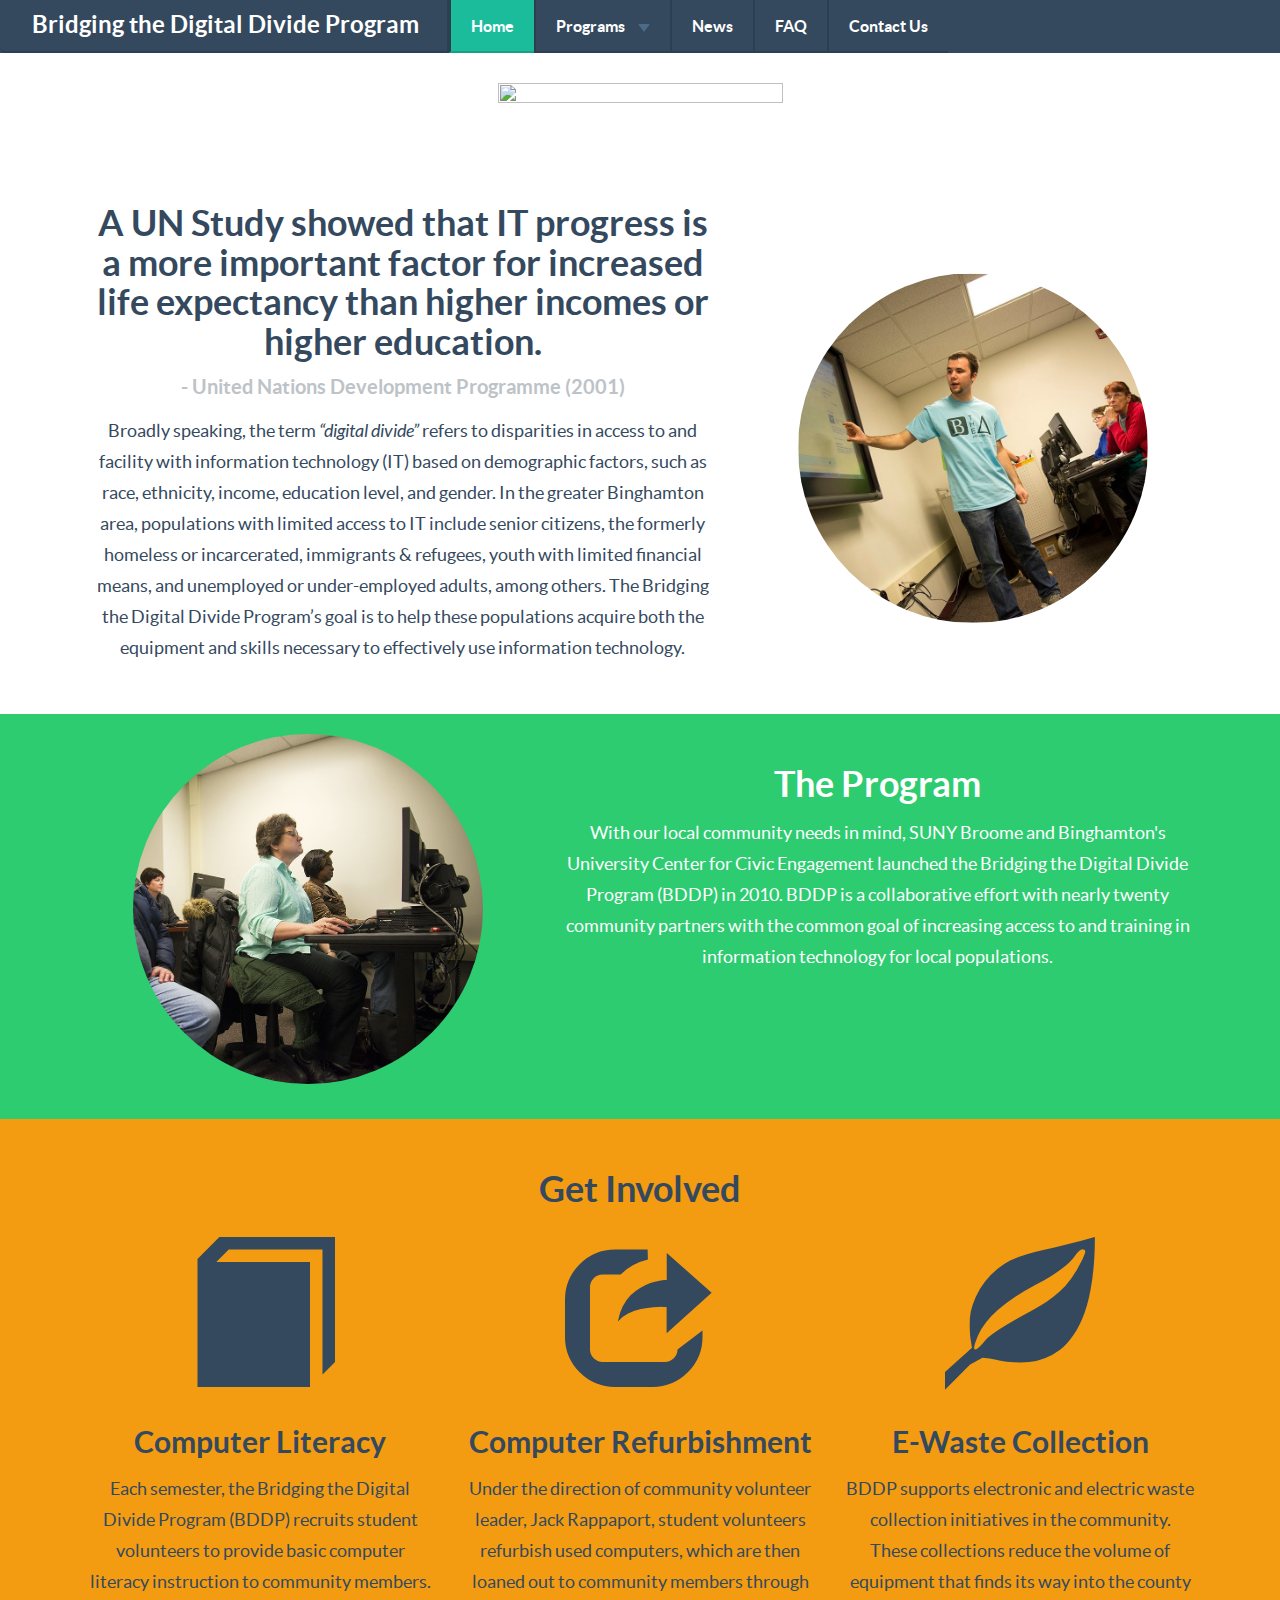
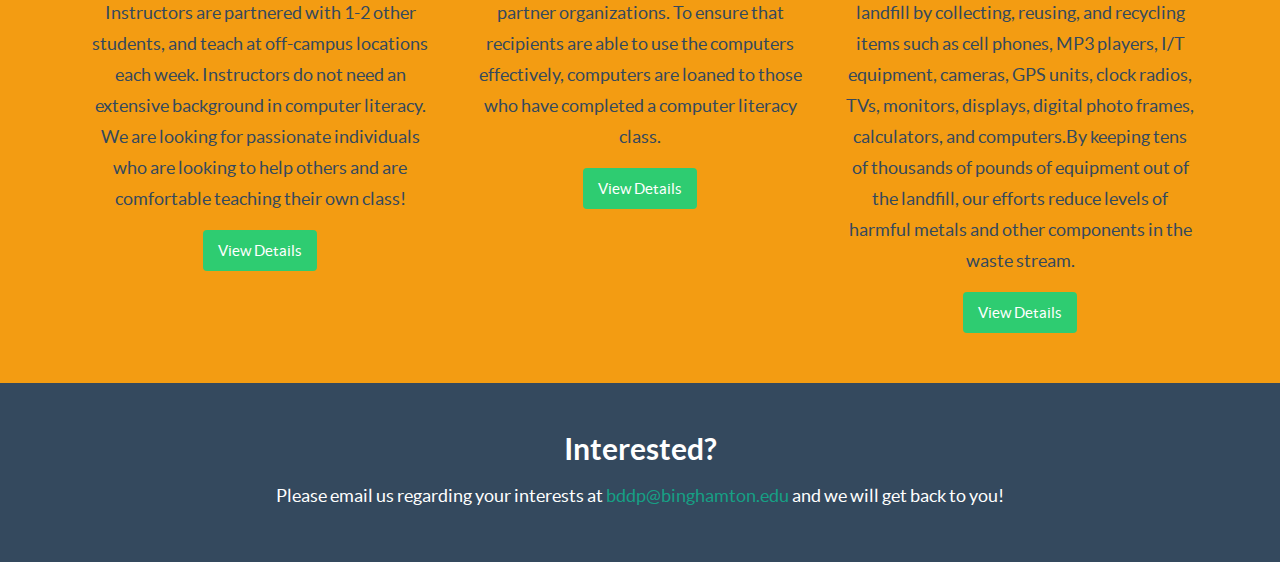
==== commit 18955491: "Update index.html" ====
--- a/index.html
+++ b/index.html
@@ -15,6 +15,7 @@
          #logo {
             height: 50%;
             width: 50%;
+            margin: 0 auto;
          }
       </style>
    </head>
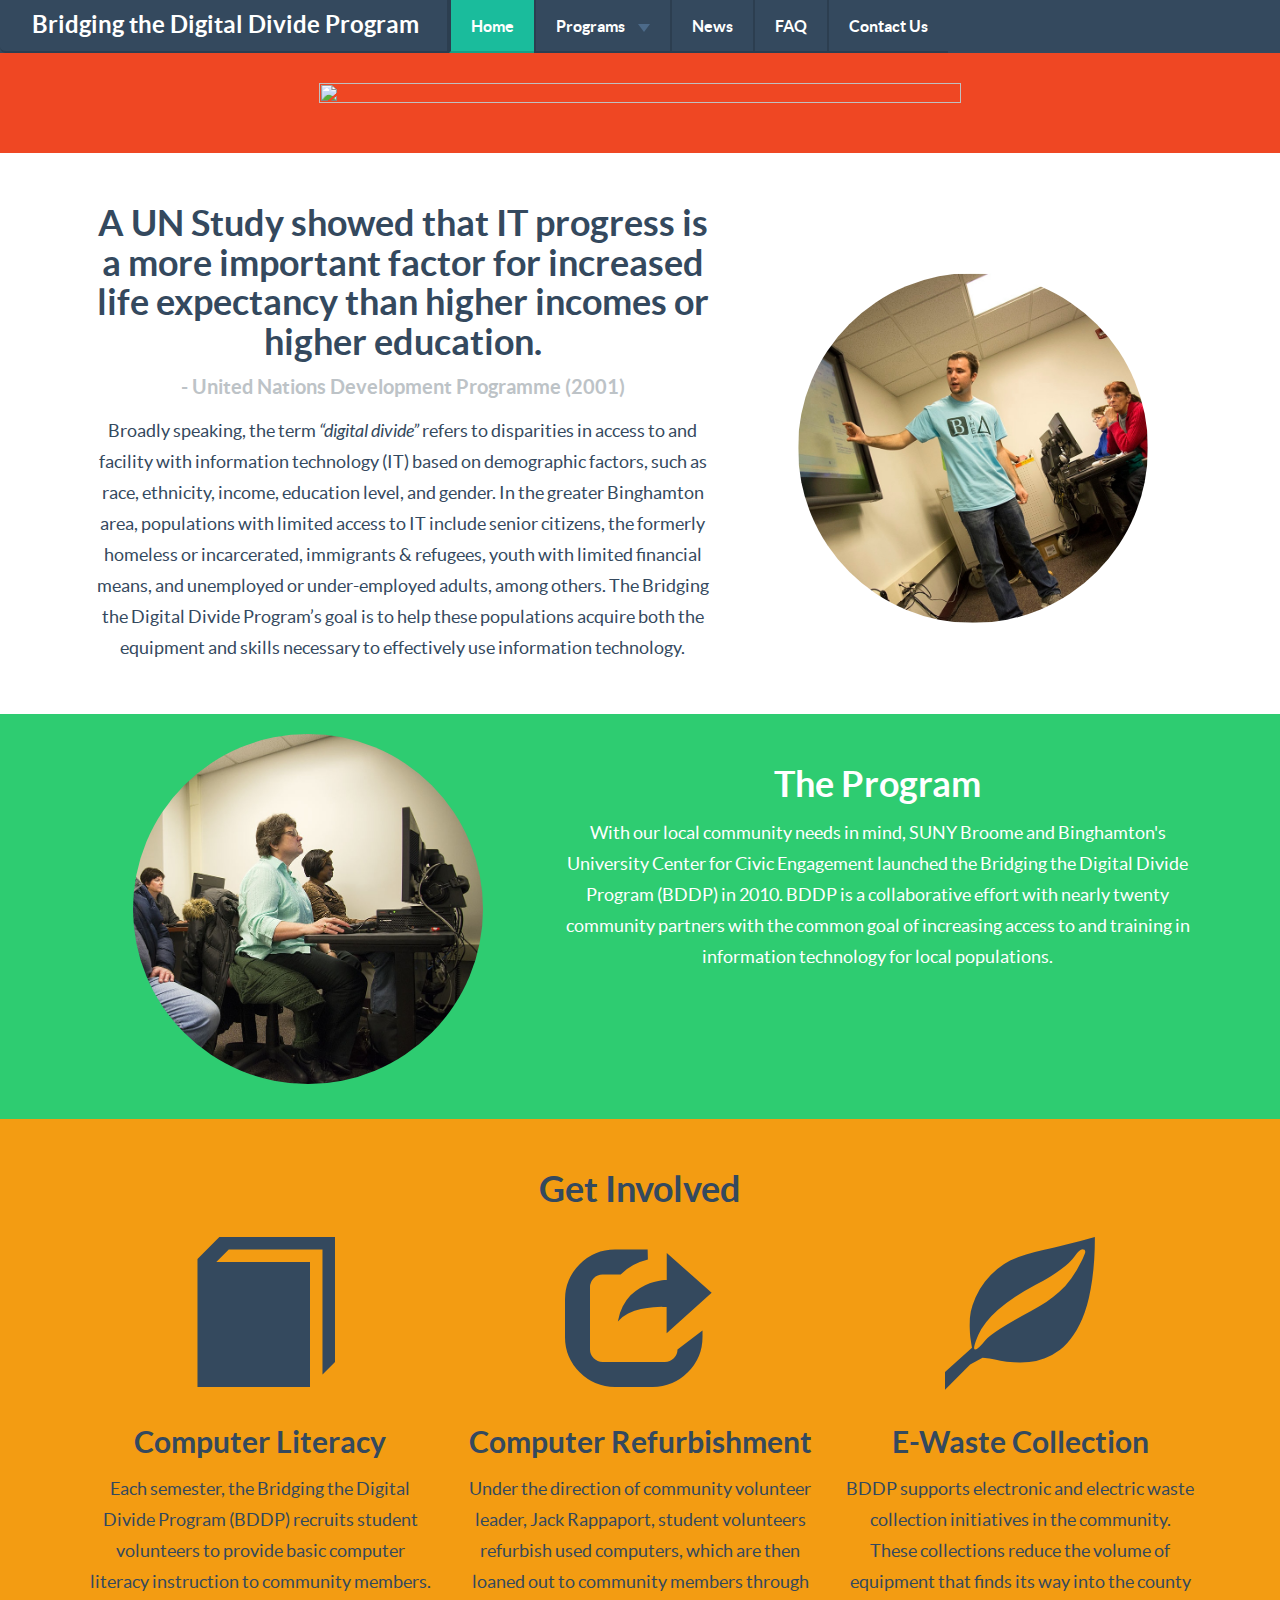
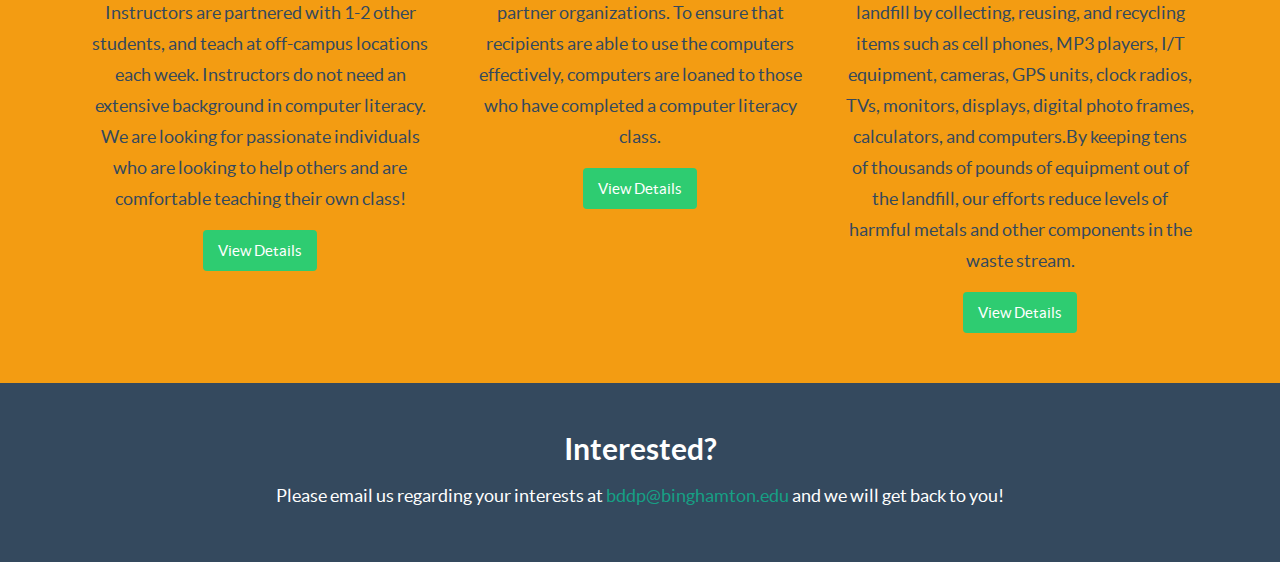
==== commit 6ef6d592: "Update index.html" ====
--- a/index.html
+++ b/index.html
@@ -13,8 +13,8 @@
             font-size: 20px;
          }
          #logo {
-            height: 50%;
-            width: 50%;
+            height: 75%;
+            width: 75%;
             margin: 0 auto;
          }
       </style>
--- a/css/bddp.css
+++ b/css/bddp.css
@@ -51,7 +51,7 @@
 	height: 100%;
 	overflow: hidden;
 	background: none;
-	background-color: white;
+	background-color: rgb(239,71,35);
 	background-size: cover;
 }
 
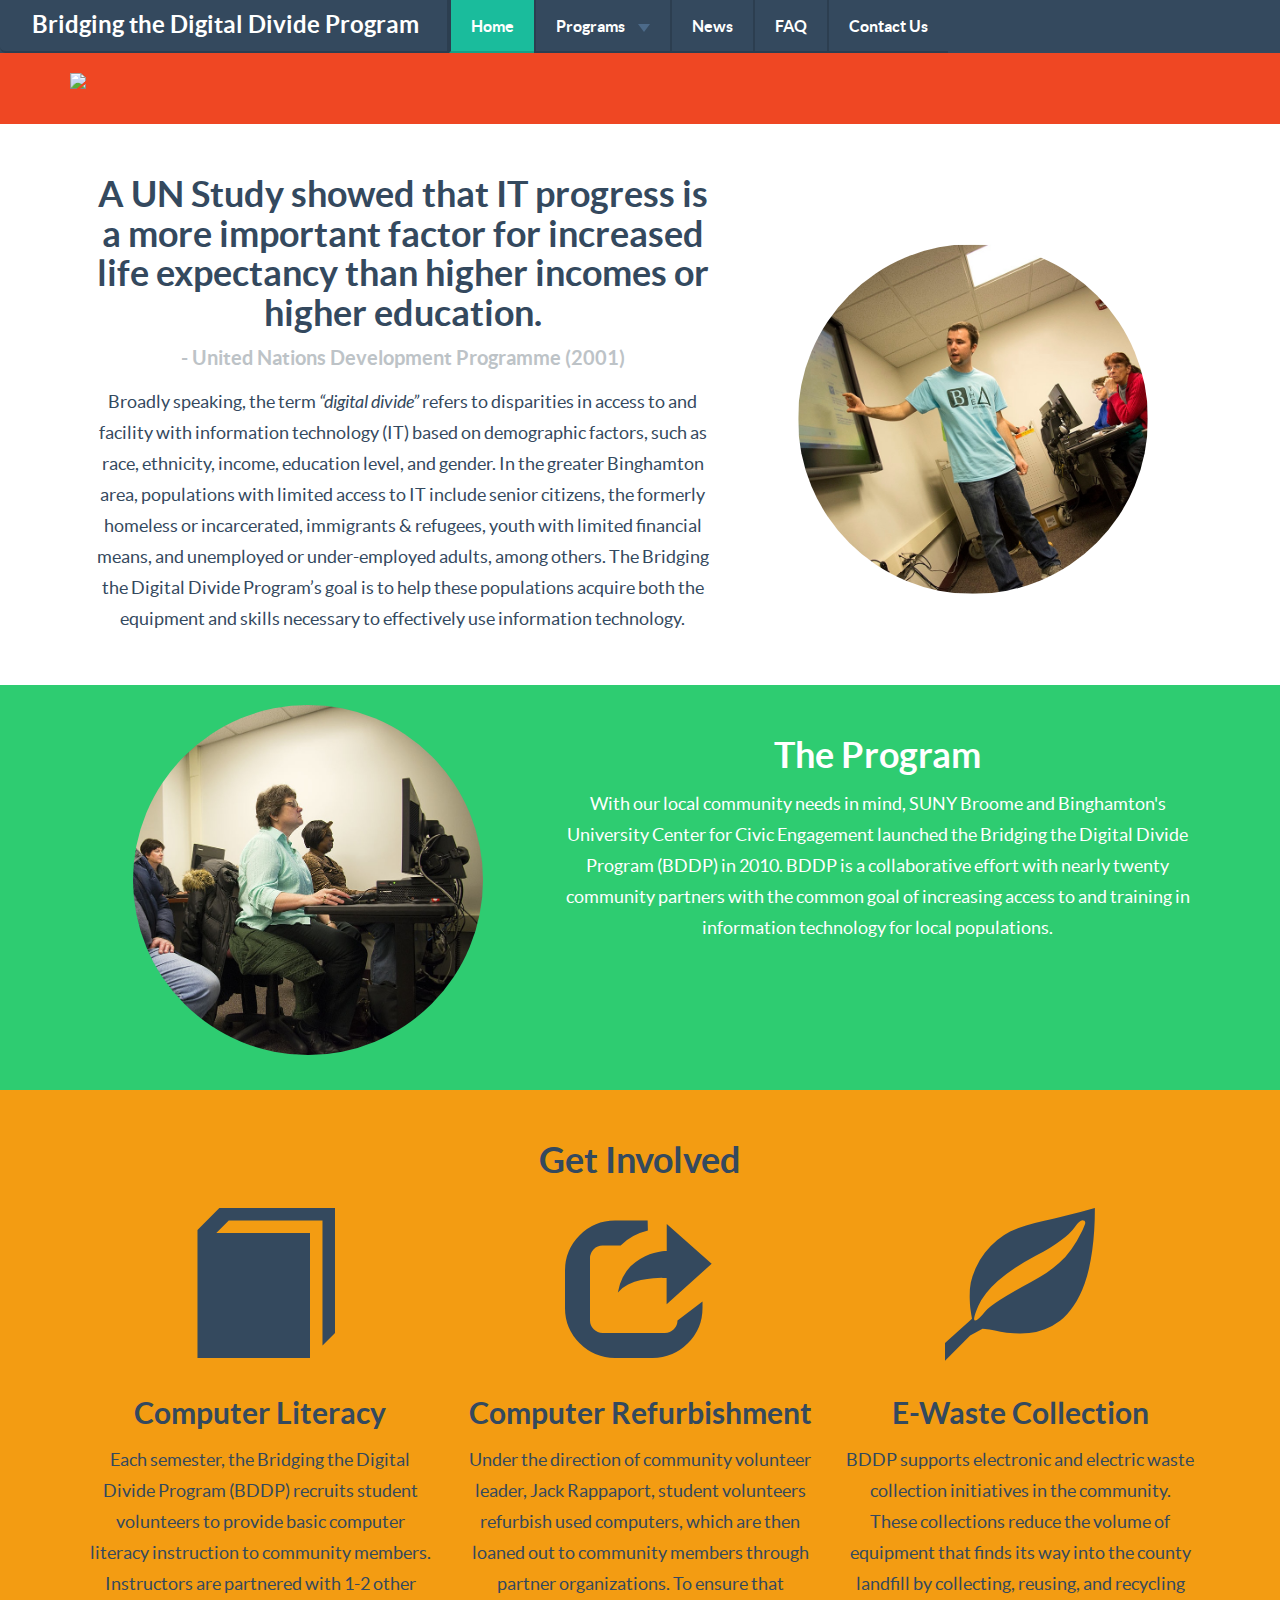
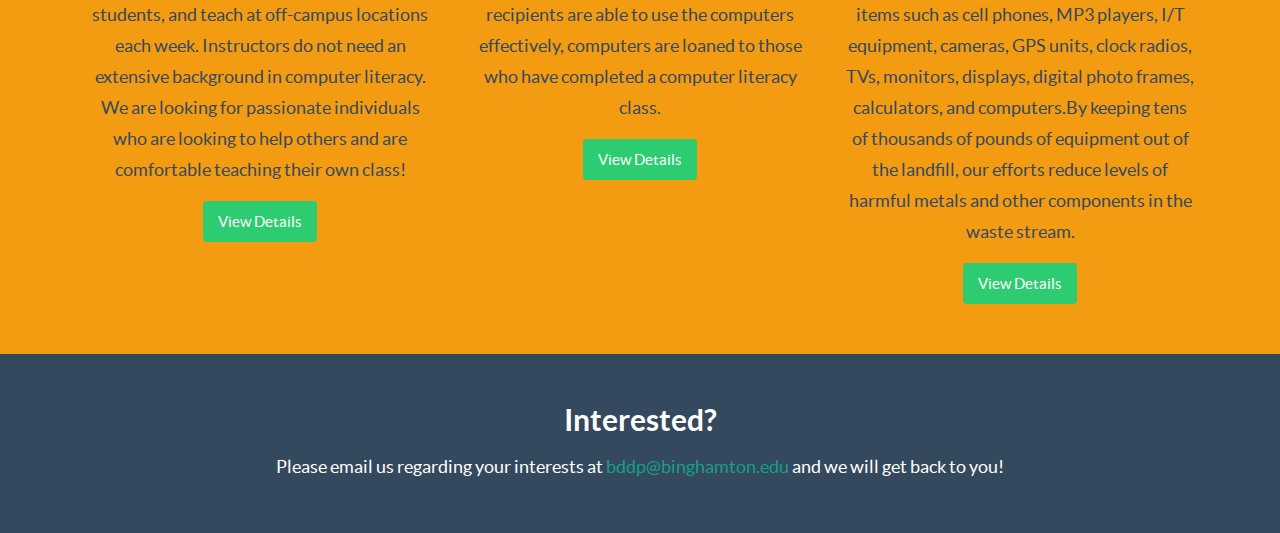
==== commit ca8963ef: "Update index.html" ====
--- a/index.html
+++ b/index.html
@@ -13,8 +13,6 @@
             font-size: 20px;
          }
          #logo {
-            height: 75%;
-            width: 75%;
             margin: 0 auto;
          }
       </style>
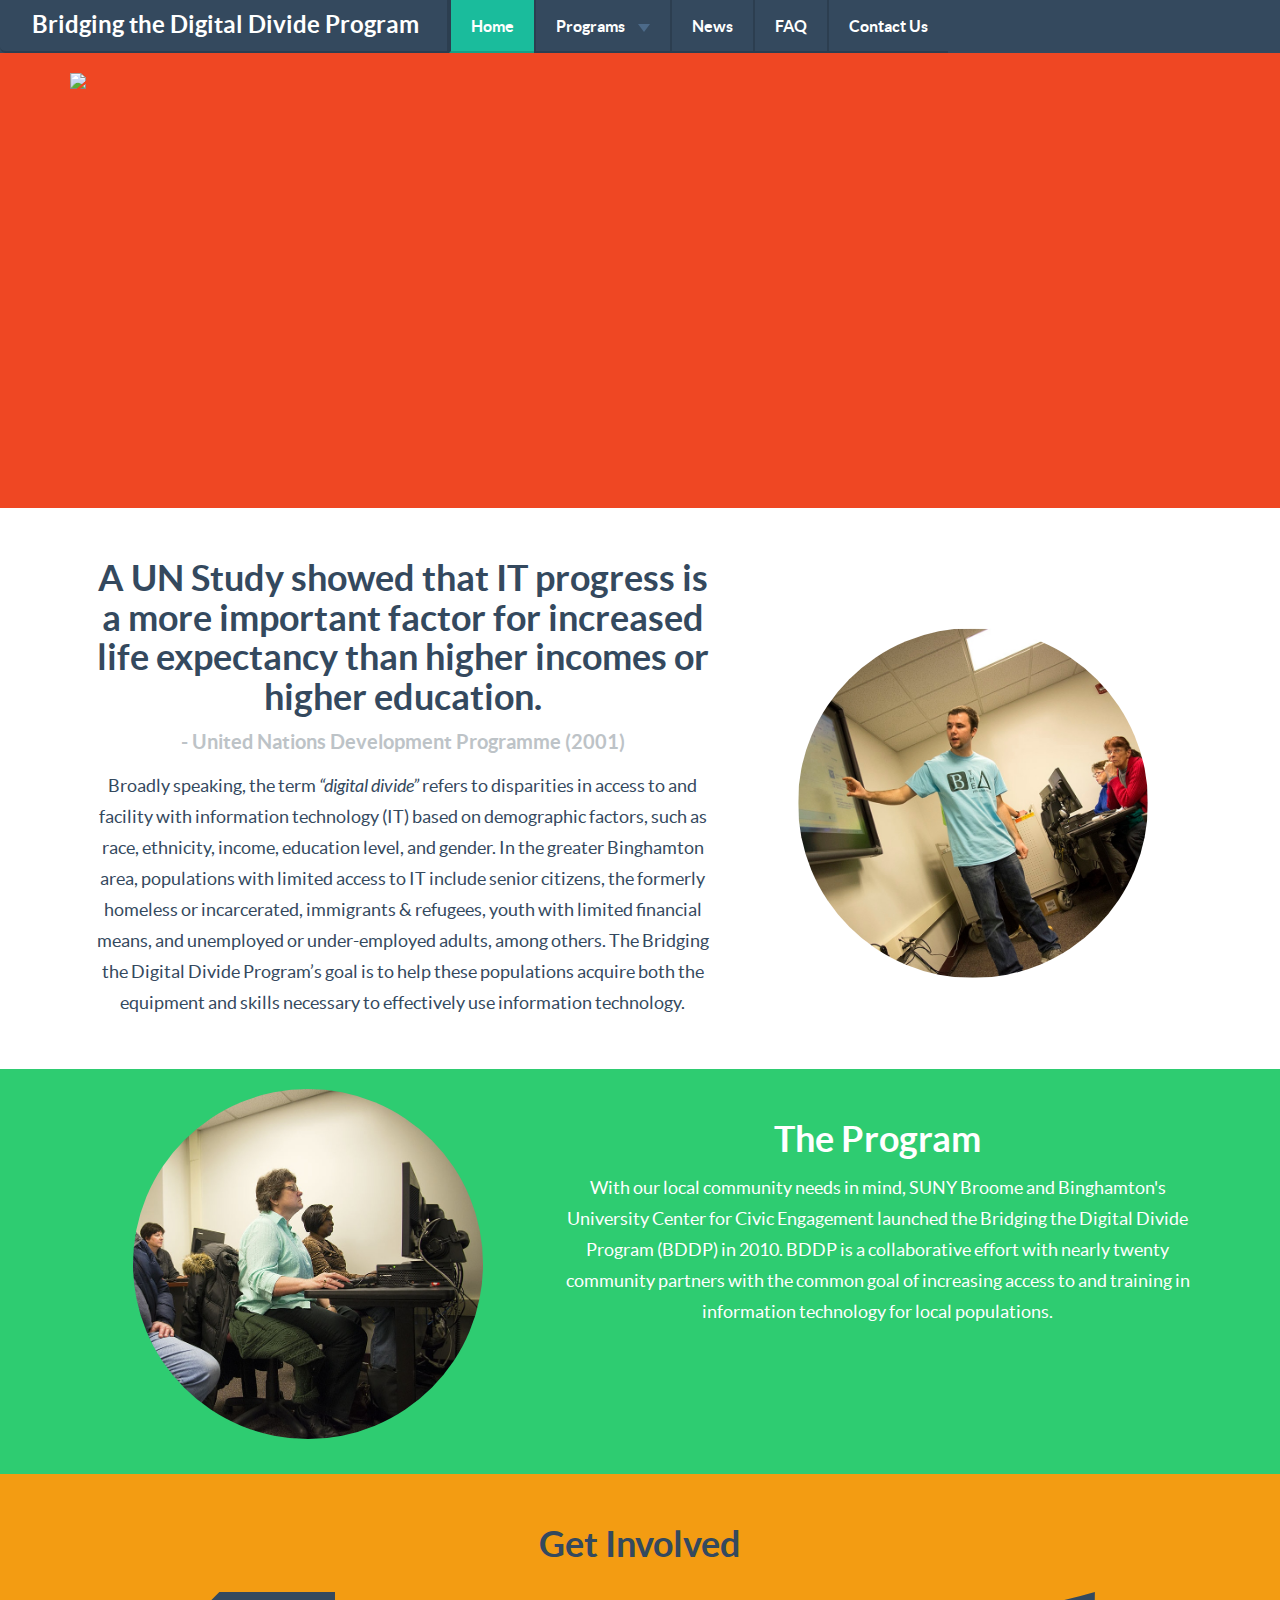
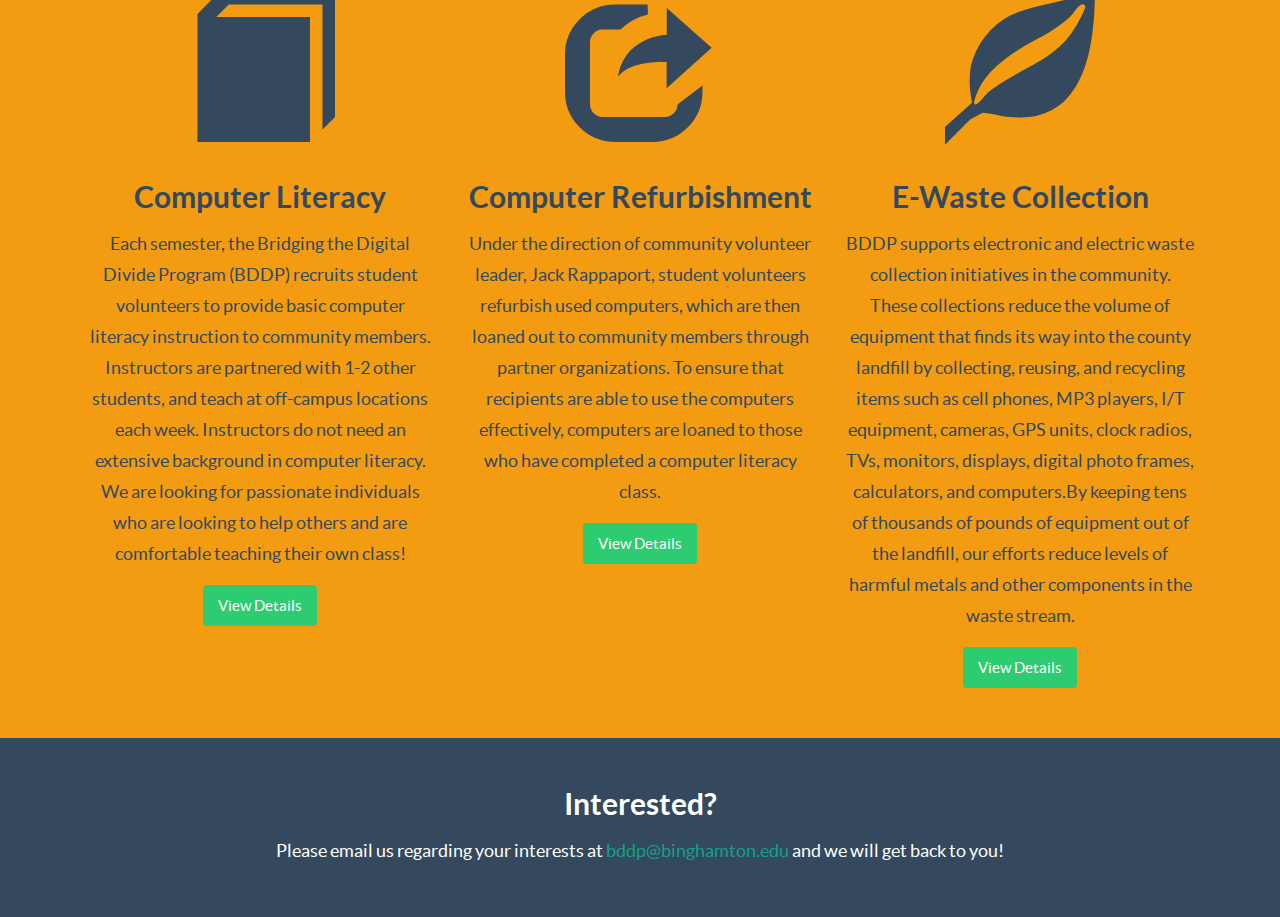
==== commit c2caa59f: "Update index.html" ====
--- a/index.html
+++ b/index.html
@@ -51,7 +51,7 @@
 
     <div class="row jumbotron" id="index">
        <div class="container">
-          <img class="img-responsive" id="logo" src="http://farm8.staticflickr.com/7455/13428395164_a10d38f946_b.jpg"></img>
+          <img class="img-responsive" id="logo" style="height: 400px;" src="http://farm8.staticflickr.com/7455/13428395164_a10d38f946_b.jpg"></img>
        </div>
     </div>
     
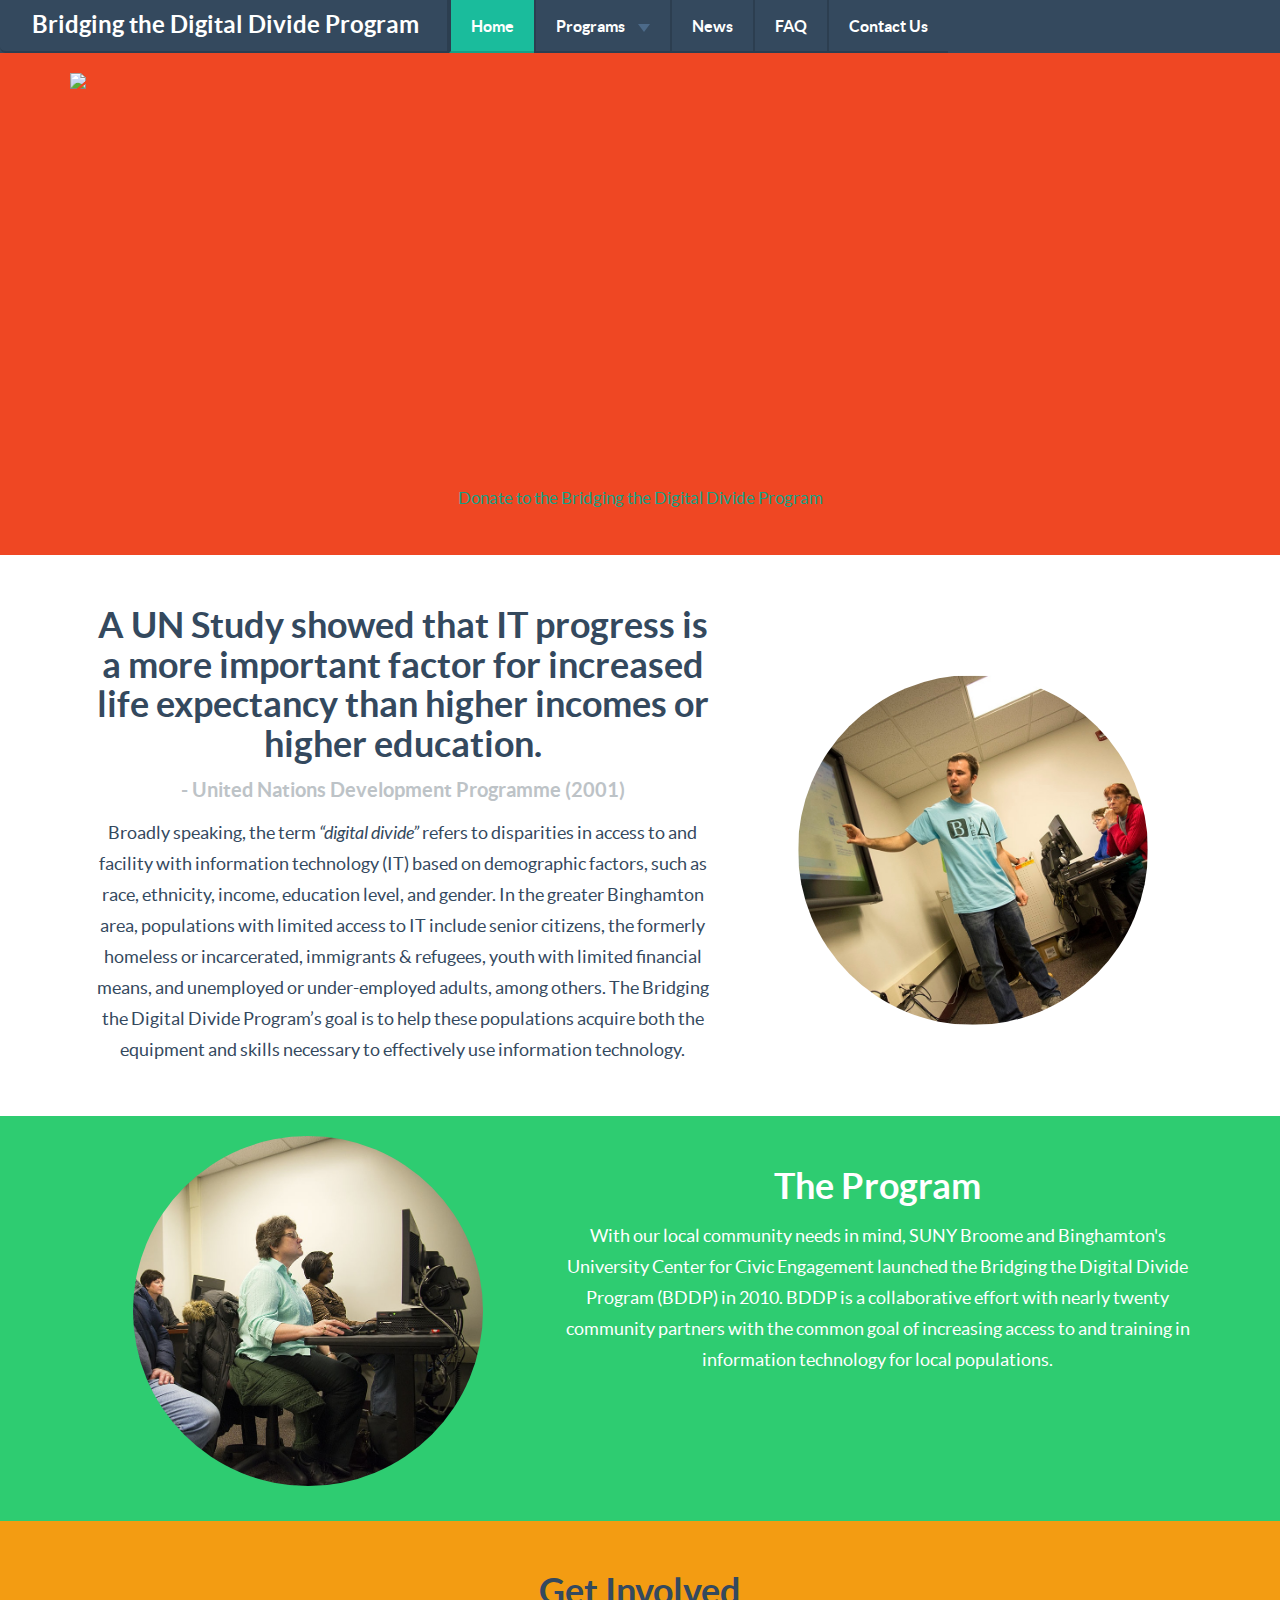
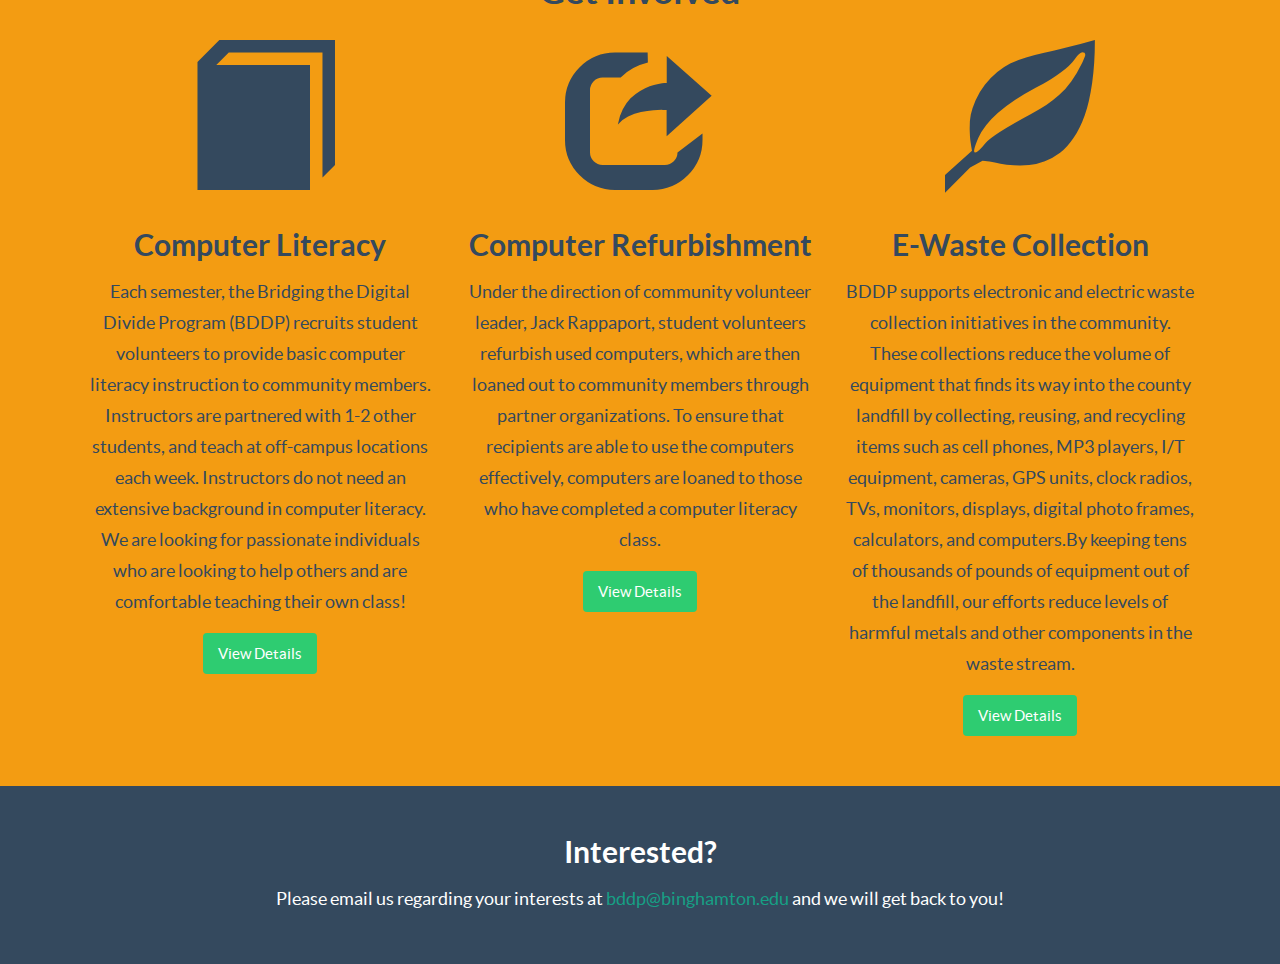
==== commit 58c38ba3: "made changes based on feedback" ====
--- a/index.html
+++ b/index.html
@@ -1,6 +1,6 @@
-<!DOCTYPE html>
-<html lang="en">
-   <head>
+    <!DOCTYPE html>
+    <html lang="en">
+    <head>
       <meta charset="utf-8">
       <title>Bridging the Digital Divide</title>
       <meta name="viewport" content="width=device-width, initial-scale=1.0">
@@ -9,95 +9,97 @@
       <link href="css/bddp.css" rel="stylesheet">
       <link rel="shortcut icon" href="images/favicon.ico">
       <style>
-         .smaller {
-            font-size: 20px;
-         }
-         #logo {
-            margin: 0 auto;
-         }
+        .smaller {
+          font-size: 20px;
+        }
+        #logo {
+          margin: 0 auto;
+        }
       </style>
-   </head>
+    </head>
 
-   <body>
-    <nav class="navbar navbar-inverse navbar-fixed-top" role="navigation">
-      <!-- brand and toggle get grouped for better mobile display -->
-         <div class="navbar-header">
-            <a class="navbar-brand" href="index.html">Bridging the Digital Divide Program</a>
-            <button type="button" class="navbar-toggle" data-toggle="collapse" data-target=".navbar-ex1-collapse">
-               <span class="sr-only">Toggle navigation</span>
-               <span class="icon-bar"></span>
-               <span class="icon-bar"></span>
-               <span class="icon-bar"></span>
-            </button>
-         </div>
+    <body>
+      <nav class="navbar navbar-inverse navbar-fixed-top" role="navigation">
+        <!-- brand and toggle get grouped for better mobile display -->
+        <div class="navbar-header">
+          <a class="navbar-brand" href="index.html">Bridging the Digital Divide Program</a>
+          <button type="button" class="navbar-toggle" data-toggle="collapse" data-target=".navbar-ex1-collapse">
+            <span class="sr-only">Toggle navigation</span>
+            <span class="icon-bar"></span>
+            <span class="icon-bar"></span>
+            <span class="icon-bar"></span>
+          </button>
+        </div>
 
-         <div class="collapse navbar-collapse navbar-ex1-collapse">
-            <ul class="nav navbar-nav">
-               <li class="active"><a href="index.html">Home</a></li>
-               <li class="dropdown">
-                  <a class="dropdown-toggle" data-toggle="dropdown" href="#">Programs <span class="caret"></span></a>
-                  <ul class="dropdown-menu">
-                     <li><a href="literacy.html">Computer Literacy</a></li>
-                     <li><a href="refurbishment.html">Computer Refurbishment</a></li>
-                     <li><a href="ewaste.html">E-Waste</a></li>
-                  </ul>
-               </li>
-               <li><a href="news.html">News</a></li>
-               <li><a href="faq.html">FAQ</a></li>
-               <li><a href="contact.html">Contact Us</a></li>
-            </ul>
-         </div>
+        <div class="collapse navbar-collapse navbar-ex1-collapse">
+          <ul class="nav navbar-nav">
+            <li class="active"><a href="index.html">Home</a></li>
+            <li class="dropdown">
+              <a class="dropdown-toggle" data-toggle="dropdown" href="#">Programs <span class="caret"></span></a>
+              <ul class="dropdown-menu">
+                <li><a href="literacy.html">Computer Literacy</a></li>
+                <li><a href="refurbishment.html">Computer Refurbishment</a></li>
+                <li><a href="ewaste.html">E-Waste</a></li>
+                <li><a href="haiti.html">Bridge to Haiti</a></li>
+              </ul>
+            </li>
+            <li><a href="news.html">News</a></li>
+            <li><a href="faq.html">FAQ</a></li>
+            <li><a href="contact.html">Contact Us</a></li>
+          </ul>
+        </div>
       </nav> 
 
-    <div class="row jumbotron" id="index">
-       <div class="container">
+      <div class="row jumbotron" id="index">
+        <div class="container">
           <img class="img-responsive" id="logo" style="height: 400px;" src="http://farm8.staticflickr.com/7455/13428395164_a10d38f946_b.jpg"></img>
-       </div>
-    </div>
-    
-    <div class="row">
-      <div class="container">
-        <div class="col-md-7">
-          <h2>A UN Study showed that IT progress is a more important factor for increased life expectancy than higher incomes or higher education.<br><span class="text-muted smaller"> - United Nations Development Programme (2001)</span></h2>
-          <p>Broadly speaking, the term <em>“digital divide”</em> refers to disparities in access to and facility with information technology (IT) based on demographic factors, such as race, ethnicity, income, education level, and gender. In the greater Binghamton area, populations with limited access to IT include senior citizens, the formerly homeless or incarcerated, immigrants & refugees, youth with limited financial means, and unemployed or under-employed adults, among others. The Bridging the Digital Divide Program’s goal is to help these populations acquire both the equipment and skills necessary to effectively use information technology.</p>
-        </div>
-        <div class="col-md-5">
-          <img class="img-circle" src="images/photos/BDDP11.jpg" style="height:350px;width=350px;margin-top:100px"></img> 
+          <a href="http://www.binghamton.edu/cce/giving.html" class="btn btn-lg">Donate to the Bridging the Digital Divide Program</a>
         </div>
       </div>
-    </div>
 
-    <div class="row emerald">
-      <div class="container">
-        <div class="col-md-5">
-          <img class="img-circle" src="images/photos/CROPPED1.jpg" style="height:350px;width=350px"></img> 
-        </div>
-        <div class="col-md-7">
-          <h2>The Program</h2>
-          <p>With our local community needs in mind, SUNY Broome and Binghamton's University Center for Civic Engagement launched the Bridging the Digital Divide Program (BDDP) in 2010. BDDP is a collaborative effort with nearly twenty community partners with the common goal of increasing access to and training in information technology for local populations.</p>
+      <div class="row">
+        <div class="container">
+          <div class="col-md-7">
+            <h2>A UN Study showed that IT progress is a more important factor for increased life expectancy than higher incomes or higher education.<br><span class="text-muted smaller"> - United Nations Development Programme (2001)</span></h2>
+            <p>Broadly speaking, the term <em>“digital divide”</em> refers to disparities in access to and facility with information technology (IT) based on demographic factors, such as race, ethnicity, income, education level, and gender. In the greater Binghamton area, populations with limited access to IT include senior citizens, the formerly homeless or incarcerated, immigrants & refugees, youth with limited financial means, and unemployed or under-employed adults, among others. The Bridging the Digital Divide Program’s goal is to help these populations acquire both the equipment and skills necessary to effectively use information technology.</p>
+          </div>
+          <div class="col-md-5">
+            <img class="img-circle" src="images/photos/BDDP11.jpg" style="height:350px;width=350px;margin-top:100px"></img> 
+          </div>
         </div>
       </div>
-    </div>
 
-    <div class="row orange">
-      <div class="container">
-        <h2 class="center">Get Involved</h2>
-      
-        <div class="col-md-4 ">
-          <span class="glyphicon glyphicon-book"></span> 
-          <h3>Computer Literacy</h3>
-          <p>Each semester, the Bridging the Digital Divide Program (BDDP) recruits student volunteers to provide basic computer literacy instruction to community members. Instructors are partnered with 1-2 other students, and teach at off-campus locations each week. Instructors do not need an extensive background in computer literacy. We are looking for passionate individuals who are looking to help others and are comfortable teaching their own class!</p>
-          <p><a href="literacy.html" class="btn btn-success">View Details</a></p>
+      <div class="row emerald">
+        <div class="container">
+          <div class="col-md-5">
+            <img class="img-circle" src="images/photos/CROPPED1.jpg" style="height:350px;width=350px"></img> 
+          </div>
+          <div class="col-md-7">
+            <h2>The Program</h2>
+            <p>With our local community needs in mind, SUNY Broome and Binghamton's University Center for Civic Engagement launched the Bridging the Digital Divide Program (BDDP) in 2010. BDDP is a collaborative effort with nearly twenty community partners with the common goal of increasing access to and training in information technology for local populations.</p>
+          </div>
         </div>
+      </div>
 
-        <div class="col-md-4">
-          <span class="glyphicon glyphicon-share"></span>
-          <h3>Computer Refurbishment</h3>
-          <p>Under the direction of community volunteer leader, Jack Rappaport, student volunteers refurbish used computers, which are then loaned out to community members through partner organizations. To ensure that recipients are able to use the computers effectively, computers are loaned to those who have completed a computer literacy class.</p>
-          <p><a href="refurbishment.html" class="btn btn-success">View Details</a></p>
-        </div>
-          
-        <div class="col-md-4">
+      <div class="row orange">
+        <div class="container">
+          <h2 class="center">Get Involved</h2>
+
+          <div class="col-md-4 ">
+            <span class="glyphicon glyphicon-book"></span> 
+            <h3>Computer Literacy</h3>
+            <p>Each semester, the Bridging the Digital Divide Program (BDDP) recruits student volunteers to provide basic computer literacy instruction to community members. Instructors are partnered with 1-2 other students, and teach at off-campus locations each week. Instructors do not need an extensive background in computer literacy. We are looking for passionate individuals who are looking to help others and are comfortable teaching their own class!</p>
+            <p><a href="literacy.html" class="btn btn-success">View Details</a></p>
+          </div>
+
+          <div class="col-md-4">
+            <span class="glyphicon glyphicon-share"></span>
+            <h3>Computer Refurbishment</h3>
+            <p>Under the direction of community volunteer leader, Jack Rappaport, student volunteers refurbish used computers, which are then loaned out to community members through partner organizations. To ensure that recipients are able to use the computers effectively, computers are loaned to those who have completed a computer literacy class.</p>
+            <p><a href="refurbishment.html" class="btn btn-success">View Details</a></p>
+          </div>
+
+          <div class="col-md-4">
             <span class="glyphicon glyphicon-leaf"></span>
             <h3>E-Waste Collection</h3>
             <p>BDDP supports electronic and electric waste collection initiatives in the community. These collections reduce the volume of equipment that finds its way into the county landfill by collecting, reusing, and recycling  items such as cell phones, MP3 players, I/T equipment, cameras, GPS units, clock radios, TVs, monitors, displays, digital photo frames, calculators, and computers.By keeping tens of thousands of pounds of equipment out of the landfill, our efforts reduce levels of harmful metals and other components in the waste stream.</p>
@@ -110,27 +112,26 @@
     <div class="row asphalt">
       <div class="container">
         <div class="col-md-12">
-            <h3>Interested?</h3>
-            <p>Please email us regarding your interests at <a href="mailto:bddp@binghamton.edu">bddp@binghamton.edu</a> and we will get back to you!<p>
+          <h3>Interested?</h3>
+          <p>Please email us regarding your interests at <a href="mailto:bddp@binghamton.edu">bddp@binghamton.edu</a> and we will get back to you!<p>
           </div>
         </div>
+      </div>
     </div>
-  <!-- div for container -->
-  </div>
 
 
 
 
-   <!-- Load JS here for greater good =============================-->
-      <script src="js/jquery-1.8.3.min.js"></script>
-      <script src="js/jquery-ui-1.10.3.custom.min.js"></script>
-      <script src="js/jquery.ui.touch-punch.min.js"></script>
-      <script src="js/bootstrap.min.js"></script>
-      <script src="js/bootstrap-select.js"></script>
-      <script src="js/bootstrap-switch.js"></script>
-      <script src="js/flatui-checkbox.js"></script>
-      <script src="js/flatui-radio.js"></script>
-      <script src="js/jquery.tagsinput.js"></script>
-      <script src="js/jquery.placeholder.js"></script>
-   </body>
-</html>
+    <!-- Load JS here for greater good =============================-->
+    <script src="js/jquery-1.8.3.min.js"></script>
+    <script src="js/jquery-ui-1.10.3.custom.min.js"></script>
+    <script src="js/jquery.ui.touch-punch.min.js"></script>
+    <script src="js/bootstrap.min.js"></script>
+    <script src="js/bootstrap-select.js"></script>
+    <script src="js/bootstrap-switch.js"></script>
+    <script src="js/flatui-checkbox.js"></script>
+    <script src="js/flatui-radio.js"></script>
+    <script src="js/jquery.tagsinput.js"></script>
+    <script src="js/jquery.placeholder.js"></script>
+  </body>
+  </html>
